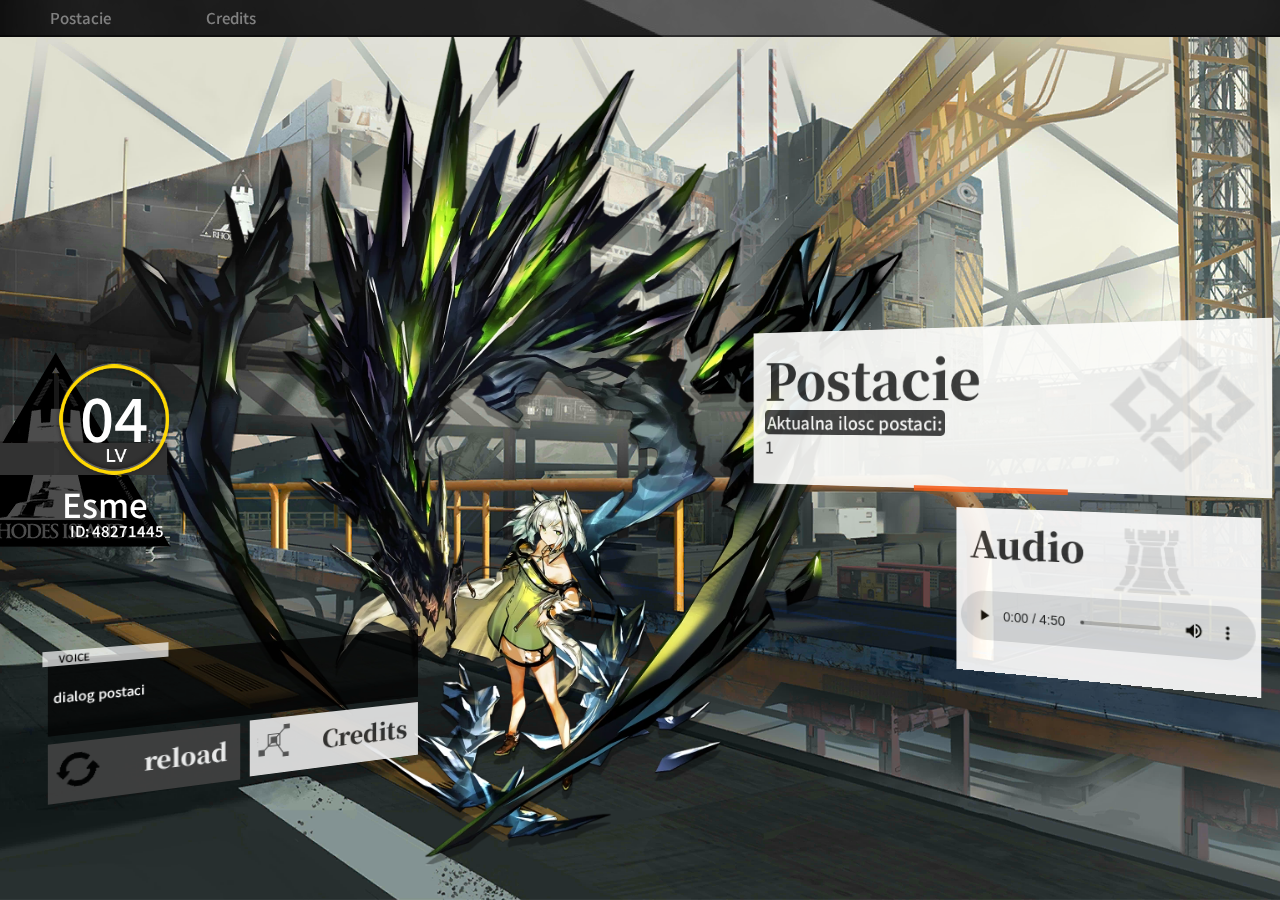
==== index.html @ bd310f6c "main" ====
<!DOCTYPE html>
<html lang="en">
<head>
    <meta charset="UTF-8">
    <meta http-equiv="X-UA-Compatible" content="IE=edge">
    <meta name="viewport" content="width=device-width, initial-scale=1.0">
    <link rel="stylesheet" href="css/normalize.css">
    <link rel="stylesheet" href="css/styles.css">
    <title>Strona Esme</title>
    <link rel="icon" href="/icon.ico" />
    <meta name="author" content="ESMExtreme">
    <meta content="width=device-width, initial-scale=1.0, maximum-scale=1.0, user-scalable=0" name="viewport">
    <meta name="viewport" content="width=device-width, initial-scale=1">
</head>
<body>
    <div class="toosmall">
    </div>
    <nav>
        <div class="nav center">
            <a href="pages/postacie.html">
                <div class="center navbutton">Postacie</div>
            </a>
            <a href="pages/credits.html">
                <div class="center navbutton">Credits</div>
            </a>

        </div>
    </nav>
    <header>
        <div class="level-box-container">
            <div class="level-box">
                <div class="level-logo"></div>
                <div class="user-level">
                    <div class="level-chart">
                        <div class="chart-bg"></div>
                        <div class="chart-pr"></div>
                        <div class="level-num">04</div>
                    </div>
                </div>
                <div class="user-info">
                    <div class="name">Esme</div>
                    <div class="id">ID: 48271445</div>
                </div>
            </div>
        </div>
    </header>
    <div class="view-box" style="background: url(img/UI_HOME_FRONT_BKG.png) no-repeat center center fixed; -webkit-background-size: cover;
	-moz-background-size: cover; -o-background-size: cover; background-size: cover; align-items:flex-start;">
        <div id="mark" class="mark">
            <div class="protect"></div>
            <div id="char-arts-layer" class="layer">
			    <div class="char perspective box">
				    <img src="img/kaltsit.png" alt="kal'tsit">
			    </div>
		    </div>
            <div class="left menu box">
                <div class="container">
                    <div class="top">
                        <div class="dialog">dialog postaci</div>
                    </div>
                    <div class="bottom">
                            <div class="reload" onclick="location.href='index.html';" style="cursor: pointer;">
                                <div class="icon"></div>
                                <div class="text">reload</div>
                            </div> 
                            <div class="information" onclick="location.href='pages/credits.html';" style="cursor: pointer;">
                                <div class="icon"></div>
                                <div class="text">Credits</div>
                            </div>
                    </div>
                </div>
            </div>
            <div class="right menu box">
				<div class="container">
                    <div class="intellect" onclick="location.href='pages/postacie.html';" style="cursor: pointer;">
                        <div class="icon"></div>
                        <div class="content">
                            <div class="battle">
                                <div class="text">Postacie</div>
                                <div class="current">Aktualna ilosc postaci:</div>
                                <div class="number">1</div>
                            </div>
                        </div>
                    </div>
                    <div class="audio">
                        <div class="icon"></div>
                        <div class="text">Audio</div>
                        <div class="player"><audio controls autoplay loop>
                            <source src="audio/mainmenu1.webm" type="audio/webm"></div>
                    </div>
                </div>    
            </div>
        </div>
    </div>
</body>
</html>
---- css/styles.css ----
/* normalize */
@import url('https://fonts.googleapis.com/css?family=Noto+Sans+SC:500,700,900|Noto+Serif+SC:500,700,900&display=swap&subset=chinese-simplified');
@import url('https://fonts.googleapis.com/css2?family=Mukta:wght@200;600&display=swap');
article,
aside,
details,
figcaption,
figure,
footer,
header,
img,
main,
menu,
nav,
section,
summary {
	display: block
}

html,
body {
	width: 100%;
	height: auto;
	overflow: hidden;
	scroll-behavior: smooth;
}
a {
	color: #0084FF;
	text-decoration: none;
	cursor: pointer
}

a:hover {
	text-decoration: none;
}
/* header */
header {
	position: fixed;
	height: 100%;
	z-index: 1;
	pointer-events: none
}

.author {
	font-family: 'Noto Sans SC', sans-serif;
	color: #fff;
	font-size: 3vh;
	font-weight: 500;
	pointer-events: auto;
	margin: 10px;
	position: fixed;
}

.author a {
	color: #fff
}

.social-link {
	display: inline-block;
	height: 3vh;
	width: 3vh;
}
.center {
	display: flex;
	text-align: center;
}
nav {
	width: 100%;
	height: 35px;
	z-index: 30;
	position: fixed;
	background-image: url('../img/373258.jpg');
	border-bottom: rgba(0, 0, 0, 0.5) 2px solid;
	filter:brightness(50%);
	transform: scale(1);
	/*  adapter */
	transform-origin: top right;
	justify-content: right;
}
.navbutton {
	height: 35px;
	align-items: center;
	text-align: center;
	margin-left: 5px;
	padding-left: 45px;
	padding-right: 45px;
	font-family: 'Noto Sans SC', sans-serif;
	color: #fff;
	font-size: 15px;
	font-weight: 500;

}
.navbutton:hover {
	background-color: darkgray;
	height: 40px;
	transition: 0.2s;
	
}
/* view box layout */
@viewport {
	width: device-width ;
	zoom: 1.0 ;
}
  @-ms-viewport {
	width: device-width ;
}

.view-box {
	width: 100%;
	height: 100vh;
	z-index: 0.1;
	justify-content: center;
	display: flex;
	position: relative;
	overflow: visible;
	overflow-x: hidden;
	scroll-behavior: smooth;
}

.protect {
	z-index: 10;
	width: 100%;
	height: 100%;
	position: absolute;
	top:0px;
	right:0px;
	overflow: visible;

}

/* Strona postaci */
.layout {
	z-index: 1;
	width: 1100px;
	height: 4320px;
	position: relative;
	left: 0px;
	top:40px;
	overflow: visible;
}
.layout hr {
	height: 2px;
  	background-color: rgba(225,225,225,0.2);
  	border: none;
	z-index: 4;
	position: relative;
}
.layout .break {
	height: 5px;
  	background-color: rgba(225,225,225,0);
  	border: none;
	z-index: 4;
	position: relative;
}
/*sticky*/
.layout .sticky{
	align-self: normal;
	justify-self: normal;
	position: sticky;
	position: -webkit-sticky;/* required */
	background-color: rgba(0, 0, 0, .5);
	height: 35px;
	width: 100%;
	top: 36px;
	z-index: 15;
}

.reference {
	z-index: 2;
	width: 100%;
	position: relative;
	align-items: center;
	justify-content: center;
	display: flex;
}
.layout h2 {
	z-index: 2;
	position: relative;
	color: white;
	font-size: 60px;
	font-family: 'Mukta', sans-serif;
	text-align: center;

}
.layout h3 {
	height: 50px;
	z-index: 2;
	position: relative;
	color: white;
	font-size: 40px;
	font-family: 'Mukta', sans-serif;
	margin: 0 0 0 0;

}

.layout .divider {
	z-index: 2;
	position: relative;
	color: white;
	font-size: 25px;
	font-family: 'Mukta', sans-serif;
	text-align: center;
	font-weight: 200;	
	margin-right: 150px;
	justify-content: center;
	align-items: center;
	margin: 10px 0 10px 0;

}
.layout .pos-1 {
	z-index: 1;
	position: static;
	height: 650px;
	justify-self: unset;
	padding: 0 10px 0 10px;
}
.layout .pos-1 .right {
	top: 80px;
	height: 500px;
	width: 50%;
	z-index: 3;
	display: flex;
	float: right;
	justify-content: center;
	align-items: center;
}
.layout p {
	z-index: 2;
	position: relative;
	color: white;
	font-size:25px;
	font-family: 'Mukta', sans-serif;
	text-align: center;
	font-weight: 200;	
	margin-right: 150px;
	justify-content: center;
	margin: 0 15px 0 15px;
}
.layout p strong{
	z-index: 2;
	position: relative;
	color: white;
	font-size:25px;
	font-family: 'Mukta', sans-serif;
	text-align: center;
	font-weight: 600;	
	margin-right: 150px;
	justify-content: center;
	margin: 0 0 0 0;
}
.layout .pos-1 .right pre p {
	z-index: 4;
	position: relative;
	color: white;
	font-size:25px;
	font-family: 'Mukta', sans-serif;
	text-align: center;
	font-weight: 200;	
	float: right;
	margin-right: 150px;
	justify-content: center;
}

.layout .pos-1 .right pre p strong{
	z-index: 4;
	position: relative;
	color: white;
	font-size:25px;
	font-family: 'Mukta', sans-serif;
	text-align: center;
	font-weight: 600;
}
.layout .pos-1 .right pre p em{
	z-index: 1;
	position: relative;
	color: white;
	font-size:22px;
	font-family: 'Mukta', sans-serif;
	text-align: center;
	font-weight: 200;
}


.layout .pos-1 .left {
	position: relative;
	height: 500px;
	width: 50%;
	z-index: 1;
	display: flex;
	float: left;
	align-items: center;
	justify-content: center;
}

.layout .sticky a .button {
	border-right: #8b8b8b 1px solid;
	width: calc(100% / 5 - 1px);
	display: flex;
	justify-content: center;
	align-items: center;
	height: 35px;
	float: left;
	color: lightcoral;
	font-family: 'Mukta', sans-serif;
	text-align: center;
	font-weight: 200;
}
.layout .sticky {
	border-left: #8b8b8b 1px solid;
}
.layout .pos-flex {
	position: relative;
	width: 100%;
	height: 100px;
	z-index: 1;
	display: flex;
	flex-direction: column;
	align-items: center;
	justify-content: center;
	text-align: center;
}
.layout .footer {
	align-items: center;
	justify-content: center;
	display: flex;
}
.layout .footer .button {
	height: 45px;
	width: 100px;
	background-color: rgba(255, 255, 255, 0.8);
	border-radius: 10px;
	z-index: 11;
	position: relative;
	text-decoration: none;
	justify-content: center;
	align-items: center;
	display: flex;
	color: black;
	font-family: 'Mukta', sans-serif;
	text-align: center;
	font-weight: 200;
}
.darken {
	z-index: 0;
	height: 100%;
	width: 100%;
	background-color: rgba(0,0,0, 0.7);
	position: absolute;
	top: 0px;
}



/*
==================================================
  #Big screen
================================================== 
*/






@media (min-width: 1100px) and (min-height: 700px) {
	.level-box-container {
		height: 100%;
		display: flex;
		flex-direction: column;
		justify-content: center;
	}
	.level-box {
		height: 196px;
		width: 172px;
		transform: scale(1);
		/*  adapter */
		transform-origin: center left;
	}
	
	.level-logo {
		position: absolute;
		height: 196px;
		width: 172px;
		background: url(../img/UI_HOME.png);
		background-position: 494px 828px;
		filter: brightness(30%);
	}
	
	.user-level {
		position: absolute;
		margin-top: 89px;
		height: 34px;
		width: 172px;
		background: url(../img/UI_HOME.png);
		background-position: -20px -238px;
		background-size: auto 3650%;
	}
	
	.chart-bg {
		position: absolute;
		margin: -79px auto auto 54px;
		height: 115px;
		width: 115px;
		background: url(../img/UI_HOME.png);
		background-position: 0px -295px;
		background-size: auto 1103%;
	}
	
	.chart-pr {
		position: absolute;
		margin: -79px auto auto 54px;
		height: 115px;
		width: 115px;
		background: url(../img/UI_HOME.png);
		background-position: 488px -398px;
		background-size: auto 1103%;
	}
	
	.level-num {
		font-family: 'Noto Sans SC', sans-serif;
		color: #fff;
		font-size: 60px;
		font-weight: 500;
		position: absolute;
		margin: -60px 80px;
	}
	
	.user-info .name {
		font-family: 'Noto Sans SC', sans-serif;
		color: #fff;
		font-size: 33px;
		font-weight: 500;
		position: absolute;
		margin: 134px 62px;
	}
	
	.user-info .id {
		font-family: 'Noto Sans SC', sans-serif;
		color: #fff;
		font-size: 15px;
		font-weight: 500;
		position: absolute;
		margin: 170px 70px;
		width: 100%;
	}
	
	.mark {
	width: 100%;
	height: 100%;
	overflow: visible;
	}
	
	.layer {
	position: relative;
	pointer-events: none
	}
	
	.cover {
	position: absolute;
	max-width: none;
	height: 100%;
	}
	
	.menu.box {
	pointer-events: initial
	}
	
	/* left perspective */
	/* prefix */
	
	.left.menu.box {
	width: 50%;
	height: 100%;
	margin: 0 auto auto 2vh;
	transform: perspective(30em) rotateY(10deg) scale(0.9);
	display: -webkit-flex;
	display: flexbox;
	flex-flow: column nowrap;
	justify-content: flex-end;
	z-index: 11;
	position: absolute;
	bottom: 40px !important;
	top: auto  !important;
	left: 10px;
	}
	
	.left.menu.box .container {
	height: 200px;
	width: calc(300px + 15%);
	display: flexbox;
	flex-flow: column nowrap;
	justify-content: space-between;
	margin-left: 10px;
	transform: scale(1);
	/* adapter */
	transform-origin: bottom left;
	z-index: 12;
	}
	
	.left.menu.box .container .top {
	height: 40%;
	width: 100%
	}
	
	.left.menu.box .container .bottom {
	height: 60%;
	width: 100%;
	display: -webkit-flex;
	display: flex;
	flex-flow: row nowrap;
	justify-content: left;
	}
	
	
	.left.menu.box .container .top .dialog {
	background-color: rgba(0, 0, 0, .7);
	padding: 10px 5px;
	margin: 0 5px;
	width: calc(100% - 20px);
	height: 57px;
	font-family: 'Noto Sans SC', sans-serif;
	color: #fff;
	font-size: 13px;
	font-weight: 500;
	line-height: 57px;
	transform: scale(1);
	}
	
	.left.menu.box .container .top .dialog span {
	display: inline-block;
	vertical-align: middle;
	line-height: initial;
	}
	.left.menu.box .container .top .dialog::before {
	content: "VOICE";
	background-color: rgba(255, 255, 255, .7);
	font-family: 'Noto Sans SC', sans-serif;
	font-size: 10px;
	font-weight: 500;
	color: #000;
	position: absolute;
	margin: -18px -10px;
	width: 100px;
	padding: 0 5px;
	line-height: initial;
	padding-left: 15px;
	}
	
	
	.left.menu.box .container .bottom .reload {
	background-color: #424242;
	opacity: .9;
	margin: 5px 5px 2.5px 5px;
	width: calc(100% + 30px);
	height: calc(100% - 60px); 
	}
	
	
	.left.menu.box .container .bottom .reload .icon {
	height: 40px;
	width: 40px;
	background: url(../img/reload.png);
	background-size: auto 100%;
	position: absolute;
	margin: 8px;
	}
	
	.left.menu.box .container .bottom .reload .text {
	font-family: 'Noto Serif SC', serif;
	color: #fff;
	font-size: 25px;
	font-weight: 900;
	text-align: right;
	padding: 13px;
	}
	
	.left.menu.box .container .bottom .information {
	background-color: #e9e9e9;
	opacity: .9;
	margin: 2.5px 5px 5px 5px;
	width: calc(100% + 30px);
	height: calc(100% - 60px); 
	}
	
	.left.menu.box .container .bottom .information .icon {
	height: 35px;
	width: 35px;
	background: url(../img/UI_HOME.png);
	background-position: -194px -897px;
	background-size: auto 1750%;
	position: absolute;
	margin: 8px;
	filter: invert(30%) brightness(50%);
	}
	
	.left.menu.box .container .bottom .information .text {
	font-family: 'Noto Serif SC', serif;
	color: #323232;
	font-size: 26px;
	font-weight: 900;
	text-align: right;
	padding: 13px;
	}
	
	/* right perspective */
	/* prefix */
	#right-menu-layer {
	right: 0 !important;
	left: auto !important;
	bottom: 0 !important;
	top: auto !important
	}
	
	.right.menu.box {
	width: 50%;
	height: 100%;
	margin: 0 -80px auto auto;
	transform: perspective(30em) rotateY(-10deg) scale(0.9);
	margin: 0 auto auto 2vh;
	display: -webkit-flex;
	display: flexbox;
	flex-flow: column nowrap;
	justify-content: flex-end;
	z-index: 11;
	position: absolute;
	bottom: 40px !important;
	top: auto  !important;
	right: 0px;
	}
	
	.right.menu.box .container {
	height: 400px;
	width: calc(300px + 45%);
	display: -webkit-flex;
	display: flex;
	flex-flow: row nowrap;
	justify-content: flex-start;
	transform: scale(1);
	/* adapter */
	transform-origin: bottom right;
	position: absolute;
	bottom: 150px !important;
	top: auto  !important;
	right: 10%;
	
	}
	
	.right.menu.box .container .intellect {
	background-color: #fdfdfb;
	opacity: .9;
	height: calc(50% - 20px);
	width: calc(100% - 20px);
	margin: 8px 0 0 80px;
	position: absolute;
	flex-flow: row nowrap;
	}
	
	.right.menu.box .container .intellect::after {
	content: "";
	background-color: #ff5e19;
	opacity: .9;
	height: 6px;
	width: 30%;
	margin: -3px 0 0 calc(35%);
	position: absolute;
	}
	
	.right.menu.box .container .intellect .icon {
	margin-top: 15.5px;
	margin-left: calc(99% - 150px );
	width: 140px;
	height: 140px;
	position: absolute;
	background: url(../img/UI_HOME.png);
	background-position: -588px -751px;
	background-size: auto 1600%;
	filter: invert(20%);
	transform: scale(1);
	opacity: .5
	}
	
	.right.menu.box .container .intellect .content {
	height: 100%;
	display: -webkit-flex;
	display: flex;
	flex-flow: row nowrap;
	justify-content: flex-start;
	align-items: flex-start
	}
	
	.right.menu.box .container .intellect .content .figure .value {
	color: #333333;
	font-family: 'Noto Sans SC', sans-serif;
	font-size: 70px;
	font-weight: 700;
	text-align: right;
	margin: 0 20px;
	text-shadow: #8b8b8b 5px 5px 0px;
	}
	
	.right.menu.box .container .intellect .content .figure .total {
	color: #fff;
	font-family: 'Noto Sans SC', sans-serif;
	font-size: 25px;
	text-align: right;
	margin: 15px 20px;
	}
	
	.right.menu.box .container .intellect .content .battle {
	height: 100%;
	width: 100px;
	height: 130px;
	margin: 20.5px 0 0 15px;
	display: -webkit-flex;
	display: flex;
	flex-flow: column nowrap;
	justify-content: flex-start;
	align-items: flex-start
	}
	
	.right.menu.box .container .intellect .content .battle .text {
	font-family: 'Noto Serif SC', serif;
	color: #323232;
	font-size: 60px;
	font-weight: 900;
	white-space: nowrap
	}
	
	.right.menu.box .container .intellect .content .battle .current {
	font-family: 'Noto Sans SC', sans-serif;
	color: #fff;
	background-color: #3c3c3c;
	border-radius: 5px;
	font-size: 20px;
	font-weight: 500;
	white-space: nowrap;
	padding: 3px;
	margin: 2.5px 0;
	}
	
	.right.menu.box .container .intellect .content .battle .number {
	font-family: 'Noto Sans SC', serif;
	color: #3c3c3c;
	font-size: 20px;
	font-weight: 500;
	white-space: nowrap;
	}
	
	.right.menu.box .container .audio {
	position: absolute;
	flex-flow: row nowrap;
	justify-content: flex-start;
	background-color: #fff;
	opacity: .9;
	height: calc(50% - 20px);
	width: 310px;
	top: 50%;
	margin: 8px 0 0 80px;
	left: calc(100% - 340px);
	}
	
	.right.menu.box .container .audio .icon {
	width: 80px;
	height: 80px;
	background: url(../img/UI_HOME.png);
	background-position: 354px -330px;
	background-size: auto 1500%;
	position: absolute;
	margin: 13px 0 0 166px;
	filter: invert(20%);
	opacity: .5
	}
	
	.right.menu.box .container .audio .text {
	font-family: 'Noto Serif SC', serif;
	color: #323232;
	font-size: 40px;
	font-weight: 900;
	white-space: nowrap;
	margin: 15px;
	}
	
	.right.menu.box .container .audio .desc {
	font-family: 'Noto Sans SC', sans-serif;
	color: #989898;
	font-size: 20px;
	font-weight: 500;
	white-space: nowrap;
	margin: -11px 15px;
	}
	.right.menu.box .container .audio .player {
	padding: 5px;
	padding-top: 15px;
	filter: brightness(93%);
	
	}
	/* character perspective box */
	#char-arts-layer {
	margin-bottom: 10px;
	height: 100%;
	display: flex;
	flex-direction: column;
	justify-content: center;
	
	}
	.char.perspective.box {
	width: 80%;
	margin-bottom: 10px;
	display: flex;
	flex-direction: row;
	justify-content: center;
	
	}
	
	.char.perspective.box img {
	height: 95vh;
	}
	.level-box-container {
	height: 100%;
	display: flex;
	flex-direction: column;
	justify-content: center;
	}
	.level-box {
	height: 196px;
	width: 172px;
	transform: scale(1);
	/*  adapter */
	transform-origin: center left;
	}
	

/*gallery*/

.gallery {
	position: relative;
	padding-top: 5px;
	width: 100%;
	height: calc(99% - 45px);
	overflow: auto;
	z-index: 2;
	top:35px;
	justify-content: center;
	display: flex;

}
.gallery .container {
	position: relative;
	width: 95%;
	height: 90%;
	min-height: 0;
	margin: 30px 0 0 0;
}

.gallery .container .char {
	width: 170px;
	height: 300px;
	float: left;
	z-index: 2;
	margin: 0.5%;
	display: flex;
	position: relative;
}
.gallery .container .char .backg{
	width: 170px;
	height: 300px;
	background: url(../img/avg_ac15_5.png);
	background-position: 743px 521px ;
	opacity: 0.9;
	filter: brightness(80%);
	opacity: .7;
	position: absolute;
}
.gallery .container .char img{
	z-index: 2;
	width: 170px;
	height: 300px;
	position: absolute;
}
.gallery .container .char .text{
	z-index: 3;
	width: 170px;
	height: 50px;
	position: absolute;
	align-self: flex-end;
	font-family: 'Noto Serif SC', serif;
	color: #fff;
	font-size: 22px;
	font-weight: 600;
	white-space: nowrap;
	margin: -10px -2px;
	text-align: center;
}

/* pos2*/
.layout .pos-2 {
	position: relative;
	width: 100%;
	height: 400px;
	z-index: 1;
	display: flex;
	flex-direction: column;
	align-items: center;
	text-align: center;
	padding: 0 10px 0 10px;
}
.layout .pos-3 {
	position: relative;
	width: 100%;
	height: 400px;
	z-index: 1;
	display: flex;
	flex-direction: column;
	align-items: center;
	text-align: center;
}
.layout .pos-4 {
	position: relative;
	width: 100%;
	height: 400px;
	z-index: 1;
	display: flex;
	flex-direction: column;
	align-items: center;
	text-align: center;
}
.layout .pos-5 {
	position: relative;
	width: 100%;
	height: 500px;
	z-index: 1;
	display: flex;
	flex-direction: column;
	align-items: center;
	text-align: center;
}
.layout .pos-6 {
	position: relative;
	width: 100%;
	height: 300px;
	z-index: 1;
	display: flex;
	flex-direction: column;
	align-items: center;
	text-align: center;
}
.layout .pos-7 {
	position: relative;
	width: 100%;
	height: 300px;
	z-index: 1;
	display: flex;
	flex-direction: column;
	align-items: center;
	text-align: center;
}
.layout .pos-8 {
	position: relative;
	width: 100%;
	height: 300px;
	z-index: 1;
	display: flex;
	flex-direction: column;
	align-items: center;
	text-align: center;
}
.layout .pos-9 {
	position: relative;
	width: 100%;
	height: 200px;
	z-index: 1;
	display: flex;
	flex-direction: column;
	align-items: center;
	text-align: center;
}
.toosmall {
	position: absolute;
	top:0px;
	width: 0%;
	height: 0%;
	z-index: 100;
}
.toosmall img {
	height: 1px;
	width: 400px;
}
}






/*
==================================================
  #Medium 
================================================== 
*/






@media (max-width: 1100px) or (max-height:700px) {
	.level-box-container {
		height: 100%;
		display: flex;
		flex-direction: column;
		justify-content: center;
	}
	.level-box {
		height: 196px;
		width: 172px;
		transform: scale(1);
		/*  adapter */
		transform-origin: center left;
		position: absolute;
		top: 40px
	}
	
	.level-logo {
		position: absolute;
		height: 196px;
		width: 172px;
		background: url(../img/UI_HOME.png);
		background-position: 494px 828px;
		filter: brightness(30%);
	}
	
	.user-level {
		position: absolute;
		margin-top: 89px;
		height: 34px;
		width: 172px;
		background: url(../img/UI_HOME.png);
		background-position: -20px -238px;
		background-size: auto 3650%;
	}
	
	.chart-bg {
		position: absolute;
		margin: -79px auto auto 54px;
		height: 115px;
		width: 115px;
		background: url(../img/UI_HOME.png);
		background-position: 0px -295px;
		background-size: auto 1103%;
	}
	
	.chart-pr {
		position: absolute;
		margin: -79px auto auto 54px;
		height: 115px;
		width: 115px;
		background: url(../img/UI_HOME.png);
		background-position: 488px -398px;
		background-size: auto 1103%;
	}
	
	.level-num {
		font-family: 'Noto Sans SC', sans-serif;
		color: #fff;
		font-size: 60px;
		font-weight: 500;
		position: absolute;
		margin: -60px 80px;
	}
	
	.user-info .name {
		font-family: 'Noto Sans SC', sans-serif;
		color: #fff;
		font-size: 30px;
		font-weight: 500;
		position: absolute;
		margin: 134px 62px;
	}
	
	.user-info .id {
		font-family: 'Noto Sans SC', sans-serif;
		color: #fff;
		font-size: 15px;
		font-weight: 500;
		position: absolute;
		margin: 206px 70px;
		width: 100%;
	}
	
	.mark {
	width: 100%;
	height: 100%;
	overflow: visible;
	}
	
	.layer {
	position: relative;
	pointer-events: none
	}
	
	.cover {
	position: absolute;
	max-width: none;
	height: 100%;
	}
	
	.menu.box {
	pointer-events: initial
	}
	
	/* left perspective */
	/* prefix */
	
	.left.menu.box {
	width: 50%;
	height: 100%;
	margin: 0 auto auto 2vh;
	transform: perspective(50em) rotateY(10deg) scale(0.9);
	display: -webkit-flex;
	display: flexbox;
	flex-flow: column nowrap;
	justify-content: flex-end;
	z-index: 13;
	position: absolute;
	bottom: 40px !important;
	top: auto  !important;
	left: 10px;
	}
	
	.left.menu.box .container {
	height: 200px;
	width: calc(300px + 45%);
	display: flexbox;
	flex-flow: column;
	flex-direction: column-reverse;
	justify-content: space-between;
	margin-left: 10px;
	transform: scale(1);
	/* adapter */
	transform-origin: bottom left;
	}
	
	.left.menu.box .container .top {
	height: 40%;
	width: 100%
	}
	
	.left.menu.box .container .bottom {
	height: 60%;
	width: 50%;
	display: -webkit-flex;
	display: flex;
	flex-flow: column nowrap;
	justify-content: left;
	}
	
	
	.left.menu.box .container .top .dialog {
	background-color: rgba(0, 0, 0, .7);
	padding: 10px 5px;
	margin: 0 5px;
	width: calc(100% - 20px);
	height: 57px;
	font-family: 'Noto Sans SC', sans-serif;
	color: #fff;
	font-size: 13px;
	font-weight: 500;
	line-height: 57px;
	transform: scale(1);
	}
	
	.left.menu.box .container .top .dialog span {
	display: inline-block;
	vertical-align: middle;
	line-height: initial;
	}
	.left.menu.box .container .top .dialog::before {
	content: "VOICE";
	background-color: rgba(255, 255, 255, .7);
	font-family: 'Noto Sans SC', sans-serif;
	font-size: 10px;
	font-weight: 500;
	color: #000;
	position: absolute;
	margin: -18px -10px;
	width: 100px;
	padding: 0 5px;
	line-height: initial;
	padding-left: 15px;
	}
	
	
	.left.menu.box .container .bottom .reload {
	background-color: #424242;
	opacity: .9;
	margin: 5px 5px 2.5px 5px;
	width: calc(30% + 100px);
	height: calc(100% - 60px); 
	}
	
	
	.left.menu.box .container .bottom .reload .icon {
	height: 40px;
	width: 40px;
	background: url(../img/reload.png);
	background-size: auto 100%;
	position: absolute;
	margin: 8px;
	}
	
	.left.menu.box .container .bottom .reload .text {
	font-family: 'Noto Serif SC', serif;
	color: #fff;
	font-size: 25px;
	font-weight: 900;
	text-align: right;
	padding: 13px;
	}
	
	.left.menu.box .container .bottom .information {
	background-color: #e9e9e9;
	opacity: .9;
	z-index: 11;
	margin: 2.5px 5px 5px 5px;
	width: calc(30% + 100px);
	height: calc(100% - 60px); 
	}
	
	.left.menu.box .container .bottom .information .icon {
	height: 35px;
	width: 35px;
	background: url(../img/UI_HOME.png);
	background-position: -194px -897px;
	background-size: auto 1750%;
	position: absolute;
	margin: 8px;
	filter: invert(30%) brightness(50%);
	}
	
	.left.menu.box .container .bottom .information .text {
	font-family: 'Noto Serif SC', serif;
	color: #323232;
	font-size: 26px;
	font-weight: 900;
	text-align: right;
	padding: 13px;
	}
	
	/* right perspective */
	/* prefix */
	#right-menu-layer {
	right: 0 !important;
	left: auto !important;
	bottom: 0 !important;
	top: auto !important
	}
	
	.right.menu.box {
	width: 50%;
	height: 100%;
	margin: 0 -80px auto auto;
	transform: perspective(30em) rotateY(-10deg) scale(0.9);
	margin: 0 auto auto 2vh;
	display: -webkit-flex;
	display: flexbox;
	flex-flow: column nowrap;
	justify-content: flex-end;
	z-index: 11;
	position: absolute;
	bottom: 40px !important;
	top: auto  !important;
	right: 0px;
	}
	
	.right.menu.box .container {
	height: 400px;
	width: calc(300px + 45%);
	display: -webkit-flex;
	display: flex;
	flex-flow: row nowrap;
	justify-content: flex-start;
	transform: scale(1);
	/* adapter */
	transform-origin: bottom right;
	position: absolute;
	top: 40px !important;
	right: 10%;
	
	}
	
	.right.menu.box .container .intellect {
	background-color: #fdfdfb;
	opacity: .9;
	height: calc(50% - 20px);
	width: calc(100% - 20px);
	margin: 8px 0 0 80px;
	position: absolute;
	flex-flow: row nowrap;
	}
	
	.right.menu.box .container .intellect::after {
	content: "";
	background-color: #ff5e19;
	opacity: .9;
	height: 6px;
	width: 30%;
	margin: -3px 0 0 calc(35%);
	position: absolute;
	}
	
	.right.menu.box .container .intellect .icon {
	margin-top: 15.5px;
	margin-left: calc(99% - 150px );
	width: 140px;
	height: 140px;
	position: absolute;
	background: url(../img/UI_HOME.png);
	background-position: -588px -751px;
	background-size: auto 1600%;
	filter: invert(20%);
	transform: scale(1);
	opacity: .5
	}
	
	.right.menu.box .container .intellect .content {
	height: 100%;
	display: -webkit-flex;
	display: flex;
	flex-flow: row nowrap;
	justify-content: flex-start;
	align-items: flex-start
	}
	
	.right.menu.box .container .intellect .content .figure .value {
	color: #333333;
	font-family: 'Noto Sans SC', sans-serif;
	font-size: 70px;
	font-weight: 700;
	text-align: right;
	margin: 0 20px;
	text-shadow: #8b8b8b 5px 5px 0px;
	}
	
	.right.menu.box .container .intellect .content .figure .total {
	color: #fff;
	font-family: 'Noto Sans SC', sans-serif;
	font-size: 25px;
	text-align: right;
	margin: 15px 20px;
	}
	
	.right.menu.box .container .intellect .content .battle {
	height: 100%;
	width: 100px;
	height: 130px;
	margin: 20.5px 0 0 15px;
	display: -webkit-flex;
	display: flex;
	flex-flow: column nowrap;
	justify-content: flex-start;
	align-items: flex-start
	}
	
	.right.menu.box .container .intellect .content .battle .text {
	font-family: 'Noto Serif SC', serif;
	color: #323232;
	font-size: 60px;
	font-weight: 900;
	white-space: nowrap
	}
	
	.right.menu.box .container .intellect .content .battle .current {
	font-family: 'Noto Sans SC', sans-serif;
	color: #fff;
	background-color: #3c3c3c;
	border-radius: 5px;
	font-size: 20px;
	font-weight: 500;
	white-space: nowrap;
	padding: 3px;
	margin: 2.5px 0;
	}
	
	.right.menu.box .container .intellect .content .battle .number {
	font-family: 'Noto Sans SC', serif;
	color: #3c3c3c;
	font-size: 20px;
	font-weight: 500;
	white-space: nowrap;
	}
	
	.right.menu.box .container .audio {
	position: absolute;
	flex-flow: row nowrap;
	justify-content: flex-start;
	background-color: #fff;
	opacity: .9;
	height: calc(50% - 20px);
	width: 310px;
	top: 50%;
	margin: 8px 0 0 80px;
	left: calc(100% - 340px);
	}
	
	.right.menu.box .container .audio .icon {
	width: 80px;
	height: 80px;
	background: url(../img/UI_HOME.png);
	background-position: 354px -330px;
	background-size: auto 1500%;
	position: absolute;
	margin: 13px 0 0 166px;
	filter: invert(20%);
	opacity: .5
	}
	
	.right.menu.box .container .audio .text {
	font-family: 'Noto Serif SC', serif;
	color: #323232;
	font-size: 40px;
	font-weight: 900;
	white-space: nowrap;
	margin: 15px;
	}
	
	.right.menu.box .container .audio .desc {
	font-family: 'Noto Sans SC', sans-serif;
	color: #989898;
	font-size: 20px;
	font-weight: 500;
	white-space: nowrap;
	margin: -11px 15px;
	}
	.right.menu.box .container .audio .player {
	padding: 5px;
	padding-top: 15px;
	filter: brightness(93%);
	
	}
	/* character perspective box */
	#char-arts-layer {
	margin-bottom: 10px;
	height: 100%;
	display: flex;
	flex-direction: column;
	justify-content: center;
	
	}
	.char.perspective.box {
	width: 80%;
	margin-bottom: 10px;
	display: flex;
	flex-direction: row;
	justify-content: center;
	
	}
	
	.char.perspective.box img {
	height: 95vh;
	}
	.level-box-container {
	height: 100%;
	display: flex;
	flex-direction: column;
	justify-content: center;
	}
	.level-box {
	height: 196px;
	width: 172px;
	transform: scale(1);
	/*  adapter */
	transform-origin: center left;
	}
	
/*gallery*/
.gallery {
	margin-top: 35px;
	padding-top: 5px;
	width: 100%;
	height: 96%;
	display: relative;
	overflow: auto;
	z-index: 2;

}
.gallery .container {
	margin-top: 30px;
	width: 95%;
	height: 90%;
	min-height: 0;
}

.gallery .container .char {
	width: 170px;
	height: 300px;
	float: left;
	z-index: 2;
	margin: 0.5%;
	display: flex;
	position: relative;
}
.gallery .container .char .backg{
	width: 170px;
	height: 300px;
	background: url(../img/avg_ac15_5.png);
	background-position: 743px 521px ;
	opacity: 0.9;
	filter: brightness(80%);
	opacity: .7;
	position: absolute;
}
.gallery .container .char img{
	z-index: 2;
	width: 170px;
	height: 300px;
	position: absolute;
}
.gallery .container .char .text{
	z-index: 3;
	width: 170px;
	height: 50px;
	position: absolute;
	align-self: flex-end;
	font-family: 'Noto Serif SC', serif;
	color: #fff;
	font-size: 22px;
	font-weight: 600;
	white-space: nowrap;
	margin: -10px -2px;
	text-align: center;
}

.layout .pos-2 {
	position: relative;
	width: 100%;
	height: 400px;
	z-index: 1;
	display: flex;
	flex-direction: column;
	align-items: center;
	text-align: center;
	padding: 0 10px 0 10px;
}
.layout .pos-3 {
	position: relative;
	width: 100%;
	height: 500px;
	z-index: 1;
	display: flex;
	flex-direction: column;
	align-items: center;
	text-align: center;
}
.layout .pos-4 {
	position: relative;
	width: 100%;
	height: 600px;
	z-index: 1;
	display: flex;
	flex-direction: column;
	align-items: center;
	text-align: center;
}
.layout .pos-5 {
	position: relative;
	width: 100%;
	height: 700px;
	z-index: 1;
	display: flex;
	flex-direction: column;
	align-items: center;
	text-align: center;
}
.layout .pos-6 {
	position: relative;
	width: 100%;
	height: 300px;
	z-index: 1;
	display: flex;
	flex-direction: column;
	align-items: center;
	text-align: center;
}
.layout .pos-7 {
	position: relative;
	width: 100%;
	height: 300px;
	z-index: 1;
	display: flex;
	flex-direction: column;
	align-items: center;
	text-align: center;
}
.layout .pos-8 {
	position: relative;
	width: 100%;
	height: 300px;
	z-index: 1;
	display: flex;
	flex-direction: column;
	align-items: center;
	text-align: center;
}
.layout .pos-9 {
	position: relative;
	width: 100%;
	height: 200px;
	z-index: 1;
	display: flex;
	flex-direction: column;
	align-items: center;
	text-align: center;
}
.toosmall {
	position: absolute;
	top:0px;
	width: 0%;
	height: 0%;
	z-index: 100;
}
.toosmall img {
	height: 1px;
	width: 400px;
}
}
/*
==================================================
  #Mobile 
================================================== 
*/
@media (max-width: 480px) or (max-height: 499px) {
	.toosmall {
		position: absolute;
		top:0px;
		width: 100%;
		height: 100%;
		z-index: 100;
		background-color: #0084FF;
		color: #fff;
		font-size: 33px;
		overflow: hidden;
	}
	.toosmall::after {
		content: "masz zbyt wąskie urządzonko :> Polecam przekręcić ekran czy coś ^^";
	}
	.toosmall img {
		height: 200px;
		width: 100%;
	}
}
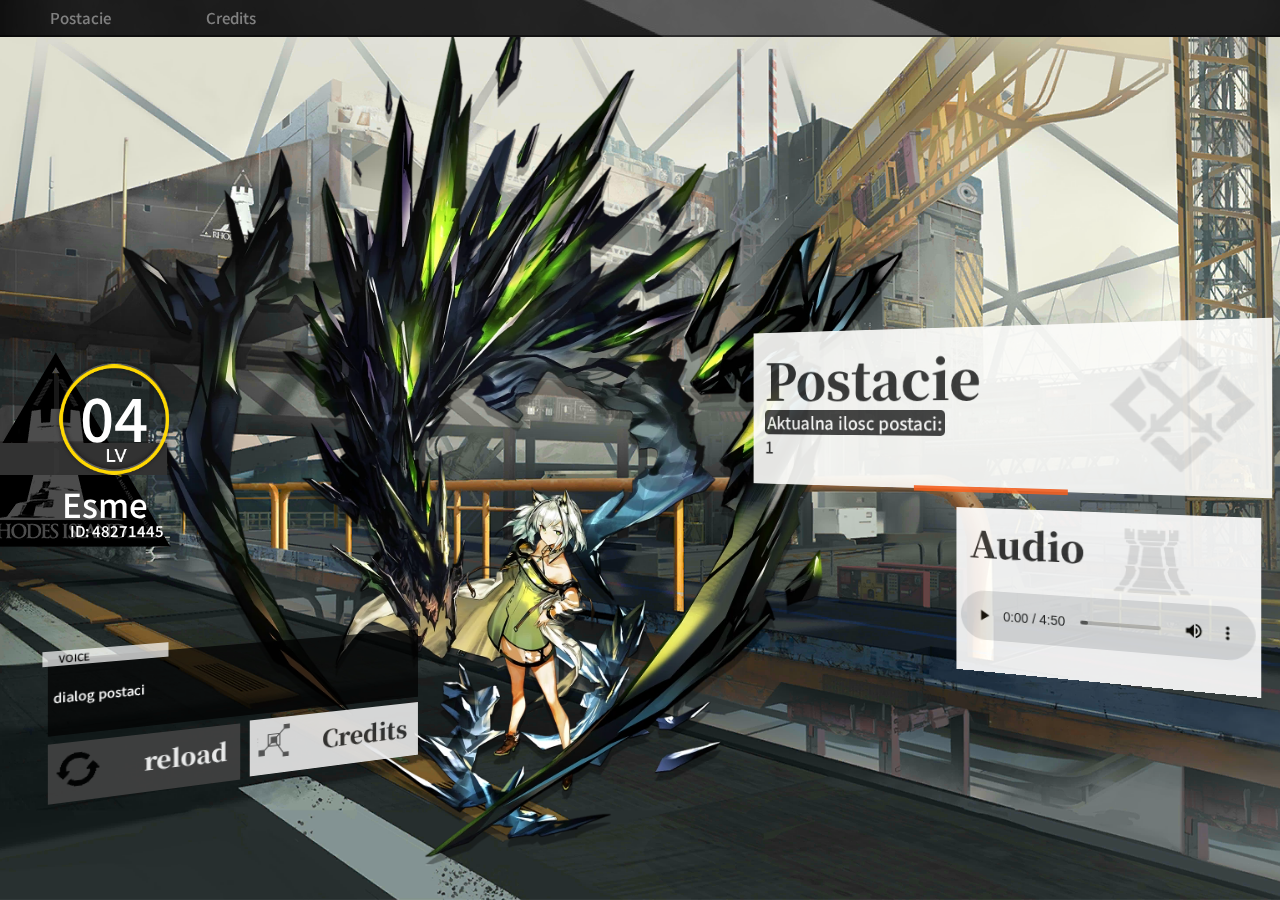
==== commit c949f3b2: "jikko phone support" ====
--- a/index.html
+++ b/index.html
@@ -9,8 +9,6 @@
     <title>Strona Esme</title>
     <link rel="icon" href="/icon.ico" />
     <meta name="author" content="ESMExtreme">
-    <meta content="width=device-width, initial-scale=1.0, maximum-scale=1.0, user-scalable=0" name="viewport">
-    <meta name="viewport" content="width=device-width, initial-scale=1">
 </head>
 <body>
     <div class="toosmall">
--- a/css/styles.css
+++ b/css/styles.css
@@ -129,16 +129,6 @@
 
 }
 
-/* Strona postaci */
-.layout {
-	z-index: 1;
-	width: 1100px;
-	height: 4320px;
-	position: relative;
-	left: 0px;
-	top:40px;
-	overflow: visible;
-}
 .layout hr {
 	height: 2px;
   	background-color: rgba(225,225,225,0.2);
@@ -157,13 +147,14 @@
 .layout .sticky{
 	align-self: normal;
 	justify-self: normal;
+	position: -webkit-sticky;/* required */
 	position: sticky;
-	position: -webkit-sticky;/* required */
 	background-color: rgba(0, 0, 0, .5);
 	height: 35px;
 	width: 100%;
 	top: 36px;
 	z-index: 15;
+	border-left: #8b8b8b 1px solid;
 }
 
 .reference {
@@ -305,9 +296,6 @@
 	font-family: 'Mukta', sans-serif;
 	text-align: center;
 	font-weight: 200;
-}
-.layout .sticky {
-	border-left: #8b8b8b 1px solid;
 }
 .layout .pos-flex {
 	position: relative;
@@ -986,6 +974,17 @@
 	height: 1px;
 	width: 400px;
 }
+
+/* Strona postaci */
+.layout {
+	z-index: 1;
+	width: 1100px;
+	height: 4320px;
+	position: relative;
+	left: 0px;
+	top:40px;
+	overflow: visible;
+}
 }
 
 
@@ -1529,6 +1528,17 @@
 	white-space: nowrap;
 	margin: -10px -2px;
 	text-align: center;
+}
+
+/* Strona postaci */
+.layout {
+	z-index: 1;
+	width: 1100px;
+	height: 4820px;
+	position: relative;
+	left: 0px;
+	top:40px;
+	overflow: visible;
 }
 
 .layout .pos-2 {
@@ -1648,4 +1658,51 @@
 		height: 200px;
 		width: 100%;
 	}
+	.layout {
+		z-index: 1;
+		width: 100%;
+		height: 4320px;
+		position: relative;
+		left: 0px;
+		top:40px;
+		overflow: visible;
+	}
+	.layout p {
+		height: calc(100% - 50px);
+		z-index: 2;
+		position: relative;
+		color: white;
+		font-size: 25px;
+		font-family: 'Mukta', sans-serif;
+		text-align: center;
+		font-weight: 200;	
+		margin-right: 150px;
+		justify-content: center;
+		margin: 0 25px 0 25px;
+	}
+.layout .sticky{
+		align-self: normal;
+		justify-self: normal;
+		position: -webkit-sticky;/* required */
+		position: sticky;
+		background-color: rgba(0, 0, 0, .5);
+		height: 35px;
+		width: 100%;
+		top: 36px;
+		z-index: 15;
+		border-left: #8b8b8b 1px solid;
+	}
+.layout .sticky a .button {
+	border-right: #8b8b8b 1px solid;
+	width: calc(100% / 5 - 1px);
+	display: flex;
+	justify-content: center;
+	align-items: center;
+	height: 35px;
+	float: left;
+	color: lightcoral;
+	font-family: 'Mukta', sans-serif;
+	text-align: center;
+	font-weight: 200;
+}
 }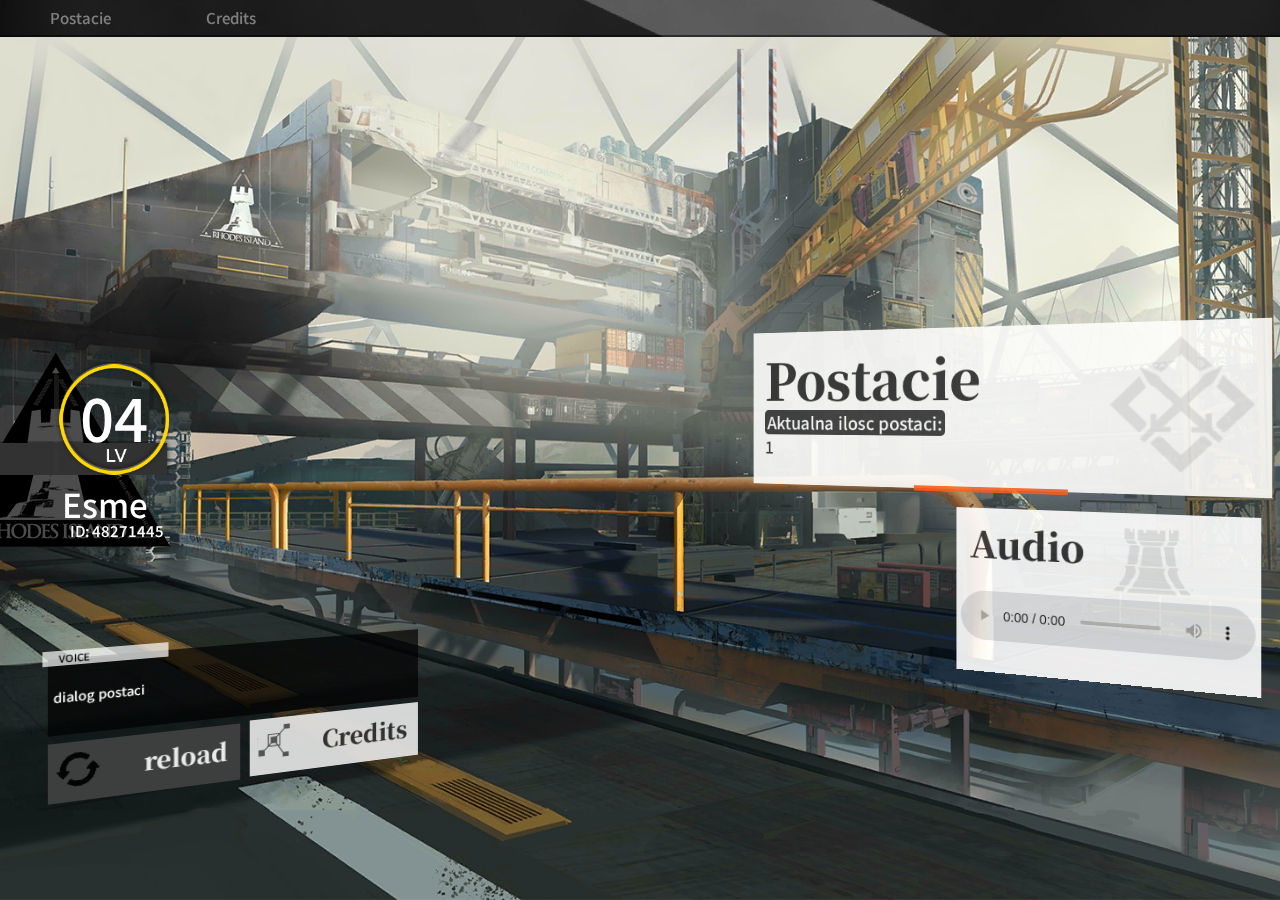
==== commit dcb661ba: "Update index.html" ====
--- a/index.html
+++ b/index.html
@@ -12,6 +12,10 @@
 </head>
 <body>
     <div class="toosmall">
+        <img src="https://th.bing.com/th/id/OIP.KmGEIaYCli7rLutJjagSbQHaGk?pid=ImgDet&rs=1" alt="kokofish">
+    </div>
+    <div class="ios">
+        <img src="https://i.pinimg.com/originals/b0/88/5a/b0885ad5ac6e518f0926cee7cb753fcc.jpg" alt="kokofish">
     </div>
     <nav>
         <div class="nav center">
@@ -21,7 +25,7 @@
             <a href="pages/credits.html">
                 <div class="center navbutton">Credits</div>
             </a>
-
+            
         </div>
     </nav>
     <header>
@@ -48,7 +52,7 @@
             <div class="protect"></div>
             <div id="char-arts-layer" class="layer">
 			    <div class="char perspective box">
-				    <img src="img/kaltsit.png" alt="kal'tsit">
+				    <img src="img/amiya.png" alt="amiya">
 			    </div>
 		    </div>
             <div class="left menu box">
@@ -57,7 +61,7 @@
                         <div class="dialog">dialog postaci</div>
                     </div>
                     <div class="bottom">
-                            <div class="reload" onclick="location.href='index.html';" style="cursor: pointer;">
+                            <div class="reload" onclick="location.href='/EsmeChars/';" style="cursor: pointer;">
                                 <div class="icon"></div>
                                 <div class="text">reload</div>
                             </div> 
@@ -84,7 +88,7 @@
                         <div class="icon"></div>
                         <div class="text">Audio</div>
                         <div class="player"><audio controls autoplay loop>
-                            <source src="audio/mainmenu1.webm" type="audio/webm"></div>
+                            <source src="audio/Arknights MV • [Doul - BE ME] with Official Lyrics (1).webm" type="audio/webm"></div>
                     </div>
                 </div>    
             </div>
--- a/css/styles.css
+++ b/css/styles.css
@@ -41,6 +41,9 @@
 	z-index: 1;
 	pointer-events: none
 }
+.break + a:hover{
+	color:#989898;
+}
 
 .author {
 	font-family: 'Noto Sans SC', sans-serif;
@@ -89,13 +92,66 @@
 	color: #fff;
 	font-size: 15px;
 	font-weight: 500;
-
+}
+nav audio {
+	justify-self: left;
+	padding-left: 15px;
+	padding-right: 15px;
+	height: 35px;
+}
+nav audio:hover {
+	margin-top: 2px;
+	transition: 0.2s;
 }
 .navbutton:hover {
-	background-color: darkgray;
+	background-color: rgba(109, 109, 109, 0.8);
 	height: 40px;
 	transition: 0.2s;
 	
+}
+
+.ios {
+	position: absolute;
+	top:-20px;
+	width: 0px;
+	height: 0px;
+	z-index: 0;
+	overflow: hidden;
+}
+.ios img {
+	height: 0px;
+	width: 0px;
+}
+@supports not (position: relative) {
+	.ios {
+		position: absolute;
+		top:0px;
+		width: 100%;
+		height: 100%;
+		z-index: 100;
+		background-color: #0084FF;
+		color: #fff;
+		font-size: 33px;
+		overflow: hidden;
+	}
+	.ios::after {
+		content: "Strefa bez iphone";
+	}
+	.ios img {
+		height: 300px;
+		width: 300px;
+	}
+}
+.toosmall {
+	position: absolute;
+	top:0px;
+	width: 0%;
+	height: 0%;
+	z-index: 100;
+}
+.toosmall img {
+	height: 0px;
+	width: 0px;
 }
 /* view box layout */
 @viewport {
@@ -129,335 +185,97 @@
 
 }
 
-.layout hr {
-	height: 2px;
-  	background-color: rgba(225,225,225,0.2);
-  	border: none;
-	z-index: 4;
-	position: relative;
-}
-.layout .break {
-	height: 5px;
-  	background-color: rgba(225,225,225,0);
-  	border: none;
-	z-index: 4;
-	position: relative;
-}
-/*sticky*/
-.layout .sticky{
-	align-self: normal;
-	justify-self: normal;
-	position: -webkit-sticky;/* required */
-	position: sticky;
-	background-color: rgba(0, 0, 0, .5);
-	height: 35px;
-	width: 100%;
-	top: 36px;
-	z-index: 15;
-	border-left: #8b8b8b 1px solid;
-}
-
-.reference {
-	z-index: 2;
-	width: 100%;
-	position: relative;
-	align-items: center;
-	justify-content: center;
-	display: flex;
-}
-.layout h2 {
-	z-index: 2;
-	position: relative;
-	color: white;
+.level-logo {
+	position: absolute;
+	height: 196px;
+	width: 172px;
+	background: url(../img/UI_HOME.png);
+	background-position: 494px 828px;
+	filter: brightness(30%);
+}
+
+.user-level {
+	position: absolute;
+	margin-top: 89px;
+	height: 34px;
+	width: 172px;
+	background: url(../img/UI_HOME.png);
+	background-position: -20px -238px;
+	background-size: auto 3650%;
+}
+
+.chart-bg {
+	position: absolute;
+	margin: -79px auto auto 54px;
+	height: 115px;
+	width: 115px;
+	background: url(../img/UI_HOME.png);
+	background-position: 0px -295px;
+	background-size: auto 1103%;
+}
+
+.chart-pr {
+	position: absolute;
+	margin: -79px auto auto 54px;
+	height: 115px;
+	width: 115px;
+	background: url(../img/UI_HOME.png);
+	background-position: 488px -398px;
+	background-size: auto 1103%;
+}
+
+.level-num {
+	font-family: 'Noto Sans SC', sans-serif;
+	color: #fff;
 	font-size: 60px;
-	font-family: 'Mukta', sans-serif;
-	text-align: center;
-
-}
-.layout h3 {
-	height: 50px;
-	z-index: 2;
-	position: relative;
-	color: white;
-	font-size: 40px;
-	font-family: 'Mukta', sans-serif;
-	margin: 0 0 0 0;
-
-}
-
-.layout .divider {
-	z-index: 2;
-	position: relative;
-	color: white;
-	font-size: 25px;
-	font-family: 'Mukta', sans-serif;
-	text-align: center;
-	font-weight: 200;	
-	margin-right: 150px;
-	justify-content: center;
-	align-items: center;
-	margin: 10px 0 10px 0;
-
-}
-.layout .pos-1 {
-	z-index: 1;
-	position: static;
-	height: 650px;
-	justify-self: unset;
-	padding: 0 10px 0 10px;
-}
-.layout .pos-1 .right {
-	top: 80px;
-	height: 500px;
-	width: 50%;
-	z-index: 3;
-	display: flex;
-	float: right;
-	justify-content: center;
-	align-items: center;
-}
-.layout p {
-	z-index: 2;
-	position: relative;
-	color: white;
-	font-size:25px;
-	font-family: 'Mukta', sans-serif;
-	text-align: center;
-	font-weight: 200;	
-	margin-right: 150px;
-	justify-content: center;
-	margin: 0 15px 0 15px;
-}
-.layout p strong{
-	z-index: 2;
-	position: relative;
-	color: white;
-	font-size:25px;
-	font-family: 'Mukta', sans-serif;
-	text-align: center;
-	font-weight: 600;	
-	margin-right: 150px;
-	justify-content: center;
-	margin: 0 0 0 0;
-}
-.layout .pos-1 .right pre p {
-	z-index: 4;
-	position: relative;
-	color: white;
-	font-size:25px;
-	font-family: 'Mukta', sans-serif;
-	text-align: center;
-	font-weight: 200;	
-	float: right;
-	margin-right: 150px;
-	justify-content: center;
-}
-
-.layout .pos-1 .right pre p strong{
-	z-index: 4;
-	position: relative;
-	color: white;
-	font-size:25px;
-	font-family: 'Mukta', sans-serif;
-	text-align: center;
-	font-weight: 600;
-}
-.layout .pos-1 .right pre p em{
-	z-index: 1;
-	position: relative;
-	color: white;
-	font-size:22px;
-	font-family: 'Mukta', sans-serif;
-	text-align: center;
-	font-weight: 200;
-}
-
-
-.layout .pos-1 .left {
-	position: relative;
-	height: 500px;
-	width: 50%;
-	z-index: 1;
-	display: flex;
-	float: left;
-	align-items: center;
-	justify-content: center;
-}
-
-.layout .sticky a .button {
-	border-right: #8b8b8b 1px solid;
-	width: calc(100% / 5 - 1px);
-	display: flex;
-	justify-content: center;
-	align-items: center;
-	height: 35px;
-	float: left;
-	color: lightcoral;
-	font-family: 'Mukta', sans-serif;
-	text-align: center;
-	font-weight: 200;
-}
-.layout .pos-flex {
-	position: relative;
-	width: 100%;
-	height: 100px;
-	z-index: 1;
-	display: flex;
-	flex-direction: column;
-	align-items: center;
-	justify-content: center;
-	text-align: center;
-}
-.layout .footer {
-	align-items: center;
-	justify-content: center;
-	display: flex;
-}
-.layout .footer .button {
-	height: 45px;
-	width: 100px;
-	background-color: rgba(255, 255, 255, 0.8);
-	border-radius: 10px;
-	z-index: 11;
-	position: relative;
-	text-decoration: none;
-	justify-content: center;
-	align-items: center;
-	display: flex;
-	color: black;
-	font-family: 'Mukta', sans-serif;
-	text-align: center;
-	font-weight: 200;
-}
-.darken {
-	z-index: 0;
-	height: 100%;
-	width: 100%;
-	background-color: rgba(0,0,0, 0.7);
-	position: absolute;
-	top: 0px;
-}
-
-
-
-/*
-==================================================
-  #Big screen
-================================================== 
-*/
-
-
-
-
-
-
-@media (min-width: 1100px) and (min-height: 700px) {
-	.level-box-container {
-		height: 100%;
-		display: flex;
-		flex-direction: column;
-		justify-content: center;
-	}
-	.level-box {
-		height: 196px;
-		width: 172px;
-		transform: scale(1);
-		/*  adapter */
-		transform-origin: center left;
-	}
-	
-	.level-logo {
-		position: absolute;
-		height: 196px;
-		width: 172px;
-		background: url(../img/UI_HOME.png);
-		background-position: 494px 828px;
-		filter: brightness(30%);
-	}
-	
-	.user-level {
-		position: absolute;
-		margin-top: 89px;
-		height: 34px;
-		width: 172px;
-		background: url(../img/UI_HOME.png);
-		background-position: -20px -238px;
-		background-size: auto 3650%;
-	}
-	
-	.chart-bg {
-		position: absolute;
-		margin: -79px auto auto 54px;
-		height: 115px;
-		width: 115px;
-		background: url(../img/UI_HOME.png);
-		background-position: 0px -295px;
-		background-size: auto 1103%;
-	}
-	
-	.chart-pr {
-		position: absolute;
-		margin: -79px auto auto 54px;
-		height: 115px;
-		width: 115px;
-		background: url(../img/UI_HOME.png);
-		background-position: 488px -398px;
-		background-size: auto 1103%;
-	}
-	
-	.level-num {
-		font-family: 'Noto Sans SC', sans-serif;
-		color: #fff;
-		font-size: 60px;
-		font-weight: 500;
-		position: absolute;
-		margin: -60px 80px;
-	}
-	
-	.user-info .name {
-		font-family: 'Noto Sans SC', sans-serif;
-		color: #fff;
-		font-size: 33px;
-		font-weight: 500;
-		position: absolute;
-		margin: 134px 62px;
-	}
-	
-	.user-info .id {
-		font-family: 'Noto Sans SC', sans-serif;
-		color: #fff;
-		font-size: 15px;
-		font-weight: 500;
-		position: absolute;
-		margin: 170px 70px;
-		width: 100%;
-	}
-	
-	.mark {
-	width: 100%;
-	height: 100%;
-	overflow: visible;
-	}
-	
-	.layer {
-	position: relative;
-	pointer-events: none
-	}
-	
-	.cover {
-	position: absolute;
-	max-width: none;
-	height: 100%;
-	}
-	
-	.menu.box {
-	pointer-events: initial
-	}
-	
-	/* left perspective */
-	/* prefix */
-	
-	.left.menu.box {
+	font-weight: 500;
+	position: absolute;
+	margin: -60px 80px;
+}
+
+.user-info .name {
+	font-family: 'Noto Sans SC', sans-serif;
+	color: #fff;
+	font-size: 33px;
+	font-weight: 500;
+	position: absolute;
+	margin: 134px 62px;
+}
+
+.user-info .id {
+	font-family: 'Noto Sans SC', sans-serif;
+	color: #fff;
+	font-size: 15px;
+	font-weight: 500;
+	position: absolute;
+	margin: 170px 70px;
+	width: 100%;
+}
+
+.mark {
+width: 100%;
+height: 100%;
+overflow: visible;
+}
+
+.layer {
+position: relative;
+pointer-events: none
+}
+
+.cover {
+position: absolute;
+max-width: none;
+height: 100%;
+}
+
+.menu.box {
+pointer-events: initial
+}
+
+/* left perspective */
+/* prefix */
+.left.menu.box {
 	width: 50%;
 	height: 100%;
 	margin: 0 auto auto 2vh;
@@ -471,6 +289,708 @@
 	bottom: 40px !important;
 	top: auto  !important;
 	left: 10px;
+	}
+	
+	.left.menu.box .container .top {
+		height: 40%;
+		width: 100%
+		}
+		
+	
+	.left.menu.box .container .top .dialog {
+		background-color: rgba(0, 0, 0, .7);
+		padding: 10px 5px;
+		margin: 0 5px;
+		width: calc(100% - 20px);
+		height: 57px;
+		font-family: 'Noto Sans SC', sans-serif;
+		color: #fff;
+		font-size: 13px;
+		font-weight: 500;
+		line-height: 57px;
+		transform: scale(1);
+		}
+		
+		.left.menu.box .container .top .dialog span {
+		display: inline-block;
+		vertical-align: middle;
+		line-height: initial;
+		}
+		.left.menu.box .container .top .dialog::before {
+		content: "VOICE";
+		background-color: rgba(255, 255, 255, .7);
+		font-family: 'Noto Sans SC', sans-serif;
+		font-size: 10px;
+		font-weight: 500;
+		color: #000;
+		position: absolute;
+		margin: -18px -10px;
+		width: 100px;
+		padding: 0 5px;
+		line-height: initial;
+		padding-left: 15px;
+		}
+		
+	.left.menu.box .container .bottom .reload .icon {
+		height: 40px;
+		width: 40px;
+		background: url(../img/reload.png);
+		background-size: auto 100%;
+		position: absolute;
+		margin: 8px;
+		}
+		
+		.left.menu.box .container .bottom .reload .text {
+		font-family: 'Noto Serif SC', serif;
+		color: #fff;
+		font-size: 25px;
+		font-weight: 900;
+		text-align: right;
+		padding: 13px;
+		}
+		
+	.left.menu.box .container .bottom .information .icon {
+		height: 35px;
+		width: 35px;
+		background: url(../img/UI_HOME.png);
+		background-position: -194px -897px;
+		background-size: auto 1750%;
+		position: absolute;
+		margin: 8px;
+		filter: invert(30%) brightness(50%);
+		}
+		
+		.left.menu.box .container .bottom .information .text {
+		font-family: 'Noto Serif SC', serif;
+		color: #323232;
+		font-size: 26px;
+		font-weight: 900;
+		text-align: right;
+		padding: 13px;
+		}
+		
+		/* right perspective */
+		/* prefix */
+		#right-menu-layer {
+		right: 0 !important;
+		left: auto !important;
+		bottom: 0 !important;
+		top: auto !important
+		}
+			
+	.right.menu.box {
+		width: 50%;
+		height: 100%;
+		margin: 0 -80px auto auto;
+		transform: perspective(30em) rotateY(-10deg) scale(0.9);
+		margin: 0 auto auto 2vh;
+		display: -webkit-flex;
+		display: flexbox;
+		flex-flow: column nowrap;
+		justify-content: flex-end;
+		z-index: 11;
+		position: absolute;
+		bottom: 40px !important;
+		top: auto  !important;
+		right: 0px;
+		}
+
+	.right.menu.box .container .intellect {
+	background-color: #fdfdfb;
+	opacity: .9;
+	height: calc(50% - 20px);
+	width: calc(100% - 20px);
+	margin: 8px 0 0 80px;
+	position: absolute;
+	flex-flow: row nowrap;
+	}
+	
+	.right.menu.box .container .intellect::after {
+	content: "";
+	background-color: #ff5e19;
+	opacity: .9;
+	height: 6px;
+	width: 30%;
+	margin: -3px 0 0 calc(35%);
+	position: absolute;
+	}
+	
+	.right.menu.box .container .intellect .icon {
+	margin-top: 15.5px;
+	margin-left: calc(99% - 150px );
+	width: 140px;
+	height: 140px;
+	position: absolute;
+	background: url(../img/UI_HOME.png);
+	background-position: -588px -751px;
+	background-size: auto 1600%;
+	filter: invert(20%);
+	transform: scale(1);
+	opacity: .5
+	}
+	
+	.right.menu.box .container .intellect .content {
+	height: 100%;
+	display: -webkit-flex;
+	display: flex;
+	flex-flow: row nowrap;
+	justify-content: flex-start;
+	align-items: flex-start
+	}
+	
+	.right.menu.box .container .intellect .content .figure .value {
+	color: #333333;
+	font-family: 'Noto Sans SC', sans-serif;
+	font-size: 70px;
+	font-weight: 700;
+	text-align: right;
+	margin: 0 20px;
+	text-shadow: #8b8b8b 5px 5px 0px;
+	}
+	
+	.right.menu.box .container .intellect .content .figure .total {
+	color: #fff;
+	font-family: 'Noto Sans SC', sans-serif;
+	font-size: 25px;
+	text-align: right;
+	margin: 15px 20px;
+	}
+	
+	.right.menu.box .container .intellect .content .battle {
+	height: 100%;
+	width: 100px;
+	height: 130px;
+	margin: 20.5px 0 0 15px;
+	display: -webkit-flex;
+	display: flex;
+	flex-flow: column nowrap;
+	justify-content: flex-start;
+	align-items: flex-start
+	}
+	
+	.right.menu.box .container .intellect .content .battle .text {
+	font-family: 'Noto Serif SC', serif;
+	color: #323232;
+	font-size: 60px;
+	font-weight: 900;
+	white-space: nowrap
+	}
+	
+	.right.menu.box .container .intellect .content .battle .current {
+	font-family: 'Noto Sans SC', sans-serif;
+	color: #fff;
+	background-color: #3c3c3c;
+	border-radius: 5px;
+	font-size: 20px;
+	font-weight: 500;
+	white-space: nowrap;
+	padding: 3px;
+	margin: 2.5px 0;
+	}
+	
+	.right.menu.box .container .intellect .content .battle .number {
+	font-family: 'Noto Sans SC', serif;
+	color: #3c3c3c;
+	font-size: 20px;
+	font-weight: 500;
+	white-space: nowrap;
+	}
+	
+	
+	.right.menu.box .container .intellect {
+		background-color: #fdfdfb;
+		opacity: .9;
+		height: calc(50% - 20px);
+		width: calc(100% - 20px);
+		margin: 8px 0 0 80px;
+		position: absolute;
+		flex-flow: row nowrap;
+		}
+		
+		.right.menu.box .container .intellect::after {
+		content: "";
+		background-color: #ff5e19;
+		opacity: .9;
+		height: 6px;
+		width: 30%;
+		margin: -3px 0 0 calc(35%);
+		position: absolute;
+		}
+		
+		.right.menu.box .container .intellect .icon {
+		margin-top: 15.5px;
+		margin-left: calc(99% - 150px );
+		width: 140px;
+		height: 140px;
+		position: absolute;
+		background: url(../img/UI_HOME.png);
+		background-position: -588px -751px;
+		background-size: auto 1600%;
+		filter: invert(20%);
+		transform: scale(1);
+		opacity: .5
+		}
+		
+		.right.menu.box .container .intellect .content {
+		height: 100%;
+		display: -webkit-flex;
+		display: flex;
+		flex-flow: row nowrap;
+		justify-content: flex-start;
+		align-items: flex-start
+		}
+		
+		.right.menu.box .container .intellect .content .figure .value {
+		color: #333333;
+		font-family: 'Noto Sans SC', sans-serif;
+		font-size: 70px;
+		font-weight: 700;
+		text-align: right;
+		margin: 0 20px;
+		text-shadow: #8b8b8b 5px 5px 0px;
+		}
+		
+		.right.menu.box .container .intellect .content .figure .total {
+		color: #fff;
+		font-family: 'Noto Sans SC', sans-serif;
+		font-size: 25px;
+		text-align: right;
+		margin: 15px 20px;
+		}
+		
+		.right.menu.box .container .intellect .content .battle {
+		height: 100%;
+		width: 100px;
+		height: 130px;
+		margin: 20.5px 0 0 15px;
+		display: -webkit-flex;
+		display: flex;
+		flex-flow: column nowrap;
+		justify-content: flex-start;
+		align-items: flex-start
+		}
+		
+		.right.menu.box .container .intellect .content .battle .text {
+		font-family: 'Noto Serif SC', serif;
+		color: #323232;
+		font-size: 60px;
+		font-weight: 900;
+		white-space: nowrap
+		}
+		
+		.right.menu.box .container .intellect .content .battle .current {
+		font-family: 'Noto Sans SC', sans-serif;
+		color: #fff;
+		background-color: #3c3c3c;
+		border-radius: 5px;
+		font-size: 20px;
+		font-weight: 500;
+		white-space: nowrap;
+		padding: 3px;
+		margin: 2.5px 0;
+		}
+		
+		.right.menu.box .container .intellect .content .battle .number {
+		font-family: 'Noto Sans SC', serif;
+		color: #3c3c3c;
+		font-size: 20px;
+		font-weight: 500;
+		white-space: nowrap;
+		}
+		
+	.right.menu.box .container .audio {
+		position: absolute;
+		flex-flow: row nowrap;
+		justify-content: flex-start;
+		background-color: #fff;
+		opacity: .9;
+		height: calc(50% - 20px);
+		width: 310px;
+		top: 50%;
+		margin: 8px 0 0 80px;
+		left: calc(100% - 340px);
+		}
+		
+		.right.menu.box .container .audio .icon {
+		width: 80px;
+		height: 80px;
+		background: url(../img/UI_HOME.png);
+		background-position: 354px -330px;
+		background-size: auto 1500%;
+		position: absolute;
+		margin: 13px 0 0 166px;
+		filter: invert(20%);
+		opacity: .5
+		}
+		
+		.right.menu.box .container .audio .text {
+		font-family: 'Noto Serif SC', serif;
+		color: #323232;
+		font-size: 40px;
+		font-weight: 900;
+		white-space: nowrap;
+		margin: 15px;
+		}
+		
+		.right.menu.box .container .audio .desc {
+		font-family: 'Noto Sans SC', sans-serif;
+		color: #989898;
+		font-size: 20px;
+		font-weight: 500;
+		white-space: nowrap;
+		margin: -11px 15px;
+		}
+		.right.menu.box .container .audio .player {
+		padding: 5px;
+		padding-top: 15px;
+		filter: brightness(93%);
+		
+		}
+		/* character perspective box */
+		#char-arts-layer {
+		margin-bottom: 10px;
+		height: 100%;
+		display: flex;
+		flex-direction: column;
+		justify-content: center;
+		
+		}
+		.char.perspective.box {
+		width: 80%;
+		margin-bottom: 10px;
+		display: flex;
+		flex-direction: row;
+		justify-content: center;
+		
+		}
+		
+		.char.perspective.box img {
+		height: 95vh;
+		}
+		.level-box-container {
+		height: 100%;
+		display: flex;
+		flex-direction: column;
+		justify-content: center;
+		}
+		.level-box {
+		height: 196px;
+		width: 172px;
+		transform: scale(1);
+		/*  adapter */
+		transform-origin: center left;
+		}
+		
+.gallery .container .char {
+	width: 170px;
+	height: 300px;
+	float: left;
+	z-index: 2;
+	margin: 0.5%;
+	display: flex;
+	position: relative;
+}
+.gallery .container .char .backg{
+	width: 170px;
+	height: 300px;
+	background: url(../img/avg_ac15_5.png);
+	background-position: 743px 521px ;
+	opacity: 0.9;
+	filter: brightness(80%);
+	opacity: .7;
+	position: absolute;
+}
+.gallery .container .char img{
+	z-index: 2;
+	width: 170px;
+	height: 300px;
+	position: absolute;
+}
+.gallery .container .char .text{
+	z-index: 3;
+	width: 170px;
+	height: 50px;
+	position: absolute;
+	align-self: flex-end;
+	font-family: 'Noto Serif SC', serif;
+	color: #fff;
+	font-size: 22px;
+	font-weight: 600;
+	white-space: nowrap;
+	margin: -10px -2px;
+	text-align: center;
+}
+
+
+
+
+.layout hr {
+	height: 2px;
+  	background-color: rgba(225,225,225,0.2);
+  	border: none;
+	z-index: 4;
+	position: relative;
+}
+.layout .break {
+	height: 5px;
+  	background-color: rgba(225,225,225,0);
+  	border: none;
+	z-index: 4;
+	position: relative;
+}
+/*sticky*/
+.layout .sticky{
+	align-self: normal;
+	justify-self: normal;
+	position: -webkit-sticky;/* required */
+	position: sticky;
+	background-color: rgba(0, 0, 0, .5);
+	height: 35px;
+	width: 100%;
+	top: 36px;
+	z-index: 15;
+	border-left: #8b8b8b 1px solid;
+}
+
+.layout .reference {
+	z-index: 2;
+	width: 100%;
+	position: relative;
+	align-items: center;
+	justify-content: center;
+	display: flex;
+}
+.layout h2 {
+	z-index: 2;
+	position: relative;
+	color: white;
+	font-size: 60px;
+	font-family: 'Mukta', sans-serif;
+	text-align: center;
+
+}
+.layout h3 {
+	height: 50px;
+	z-index: 2;
+	position: relative;
+	color: white;
+	font-size: 40px;
+	font-family: 'Mukta', sans-serif;
+	margin: 0 0 0 0;
+
+}
+.layout h4 {
+	height: 40px;
+	z-index: 2;
+	position: relative;
+	color: white;
+	font-size: 30px;
+	font-family: 'Mukta', sans-serif;
+	margin: 0 0 0 0;
+
+}
+
+.layout .divider {
+	z-index: 2;
+	position: relative;
+	color: white;
+	font-size: 25px;
+	font-family: 'Mukta', sans-serif;
+	text-align: center;
+	font-weight: 200;	
+	margin-right: 150px;
+	justify-content: center;
+	align-items: center;
+	margin: 10px 0 10px 0;
+
+}
+
+.layout .pos-1 .right {
+	top: 80px;
+	height: 500px;
+	width: 50%;
+	z-index: 3;
+	display: flex;
+	float: right;
+	justify-content: center;
+	align-items: center;
+}
+.layout p {
+	z-index: 2;
+	position: relative;
+	color: white;
+	font-size:25px;
+	font-family: 'Mukta', sans-serif;
+	text-align: center;
+	font-weight: 200;	
+	justify-content: center;
+	margin: 0 15px 0 15px;
+}
+.layout ul,li {
+	z-index: 2;
+	position: relative;
+	color: white;
+	font-size:25px;
+	font-family: 'Mukta', sans-serif;
+	font-weight: 200;	
+	margin: 0 15px 0 15px;
+}
+.layout .pos-4 img {
+	height: 250px;
+	z-index: 2;
+	position: relative;
+	left: calc(50% - 220px);
+	margin-bottom: 15px;
+}
+.layout .pos-4 p {
+	z-index: 2;
+	position: relative;
+	color: white;
+	font-size:25px;
+	font-family: 'Mukta', sans-serif;
+	text-align: center;
+	font-weight: 200;	
+	justify-content: center;
+	margin: 0 15px 0 15px;
+}
+.layout p strong{
+	z-index: 2;
+	position: relative;
+	color: white;
+	font-size:25px;
+	font-family: 'Mukta', sans-serif;
+	text-align: center;
+	font-weight: 600;	
+	margin-right: 150px;
+	justify-content: center;
+	margin: 0 0 0 0;
+}
+.layout .pos-1 .right pre p {
+	z-index: 4;
+	position: relative;
+	color: white;
+	font-size:25px;
+	font-family: 'Mukta', sans-serif;
+	text-align: center;
+	font-weight: 200;	
+	float: right;
+	margin-right: 150px;
+	justify-content: center;
+}
+
+.layout .pos-1 .right pre p strong{
+	z-index: 4;
+	position: relative;
+	color: white;
+	font-size:25px;
+	font-family: 'Mukta', sans-serif;
+	text-align: center;
+	font-weight: 600;
+}
+.layout .pos-1 .right pre p em{
+	z-index: 1;
+	position: relative;
+	color: white;
+	font-size:22px;
+	font-family: 'Mukta', sans-serif;
+	text-align: center;
+	font-weight: 200;
+}
+
+
+
+
+.layout .sticky a .button {
+	border-right: #8b8b8b 1px solid;
+	width: calc(100% / 5 - 1px);
+	display: flex;
+	justify-content: center;
+	align-items: center;
+	height: 35px;
+	float: left;
+	color: lightcoral;
+	font-family: 'Mukta', sans-serif;
+	text-align: center;
+	font-weight: 200;
+}
+.layout .pos-9 a h4 {
+	position: relative;
+	z-index: 11;
+}
+.layout .pos-9 a h4:hover {
+	position: relative;
+	z-index: 11;
+	color: #8b8b8b;
+}
+.layout .pos-flex {
+	position: relative;
+	width: 100%;
+	height: 100px;
+	z-index: 1;
+	display: flex;
+	flex-direction: column;
+	align-items: center;
+	justify-content: center;
+	text-align: center;
+}
+.layout .footer {
+	align-items: center;
+	justify-content: center;
+	display: flex;
+}
+.layout .footer .button {
+	height: 45px;
+	width: 100px;
+	background-color: rgba(255, 255, 255, 0.8);
+	border-radius: 10px;
+	z-index: 11;
+	position: relative;
+	text-decoration: none;
+	justify-content: center;
+	align-items: center;
+	display: flex;
+	color: black;
+	font-family: 'Mukta', sans-serif;
+	text-align: center;
+	font-weight: 200;
+}
+.darken {
+	z-index: 0;
+	height: 100%;
+	width: 100%;
+	background-color: rgba(0,0,0, 0.7);
+	position: absolute;
+	top: 0px;
+}
+.layout .credits {
+	z-index: 15;
+	position: relative;
+	color: white;
+	font-size:25px;
+	font-family: 'Mukta', sans-serif;
+	text-align: center;
+	font-weight: 600;
+}
+
+
+/*
+==================================================
+  #Big screen
+================================================== 
+*/
+
+
+
+
+
+
+@media (min-width: 1100px) and (min-height: 700px) {
+	.level-box {
+		height: 196px;
+		width: 172px;
+		transform: scale(1);
+		/*  adapter */
+		transform-origin: center left;
 	}
 	
 	.left.menu.box .container {
@@ -486,11 +1006,6 @@
 	z-index: 12;
 	}
 	
-	.left.menu.box .container .top {
-	height: 40%;
-	width: 100%
-	}
-	
 	.left.menu.box .container .bottom {
 	height: 60%;
 	width: 100%;
@@ -499,42 +1014,6 @@
 	flex-flow: row nowrap;
 	justify-content: left;
 	}
-	
-	
-	.left.menu.box .container .top .dialog {
-	background-color: rgba(0, 0, 0, .7);
-	padding: 10px 5px;
-	margin: 0 5px;
-	width: calc(100% - 20px);
-	height: 57px;
-	font-family: 'Noto Sans SC', sans-serif;
-	color: #fff;
-	font-size: 13px;
-	font-weight: 500;
-	line-height: 57px;
-	transform: scale(1);
-	}
-	
-	.left.menu.box .container .top .dialog span {
-	display: inline-block;
-	vertical-align: middle;
-	line-height: initial;
-	}
-	.left.menu.box .container .top .dialog::before {
-	content: "VOICE";
-	background-color: rgba(255, 255, 255, .7);
-	font-family: 'Noto Sans SC', sans-serif;
-	font-size: 10px;
-	font-weight: 500;
-	color: #000;
-	position: absolute;
-	margin: -18px -10px;
-	width: 100px;
-	padding: 0 5px;
-	line-height: initial;
-	padding-left: 15px;
-	}
-	
 	
 	.left.menu.box .container .bottom .reload {
 	background-color: #424242;
@@ -545,24 +1024,6 @@
 	}
 	
 	
-	.left.menu.box .container .bottom .reload .icon {
-	height: 40px;
-	width: 40px;
-	background: url(../img/reload.png);
-	background-size: auto 100%;
-	position: absolute;
-	margin: 8px;
-	}
-	
-	.left.menu.box .container .bottom .reload .text {
-	font-family: 'Noto Serif SC', serif;
-	color: #fff;
-	font-size: 25px;
-	font-weight: 900;
-	text-align: right;
-	padding: 13px;
-	}
-	
 	.left.menu.box .container .bottom .information {
 	background-color: #e9e9e9;
 	opacity: .9;
@@ -571,52 +1032,6 @@
 	height: calc(100% - 60px); 
 	}
 	
-	.left.menu.box .container .bottom .information .icon {
-	height: 35px;
-	width: 35px;
-	background: url(../img/UI_HOME.png);
-	background-position: -194px -897px;
-	background-size: auto 1750%;
-	position: absolute;
-	margin: 8px;
-	filter: invert(30%) brightness(50%);
-	}
-	
-	.left.menu.box .container .bottom .information .text {
-	font-family: 'Noto Serif SC', serif;
-	color: #323232;
-	font-size: 26px;
-	font-weight: 900;
-	text-align: right;
-	padding: 13px;
-	}
-	
-	/* right perspective */
-	/* prefix */
-	#right-menu-layer {
-	right: 0 !important;
-	left: auto !important;
-	bottom: 0 !important;
-	top: auto !important
-	}
-	
-	.right.menu.box {
-	width: 50%;
-	height: 100%;
-	margin: 0 -80px auto auto;
-	transform: perspective(30em) rotateY(-10deg) scale(0.9);
-	margin: 0 auto auto 2vh;
-	display: -webkit-flex;
-	display: flexbox;
-	flex-flow: column nowrap;
-	justify-content: flex-end;
-	z-index: 11;
-	position: absolute;
-	bottom: 40px !important;
-	top: auto  !important;
-	right: 0px;
-	}
-	
 	.right.menu.box .container {
 	height: 400px;
 	width: calc(300px + 45%);
@@ -634,190 +1049,6 @@
 	
 	}
 	
-	.right.menu.box .container .intellect {
-	background-color: #fdfdfb;
-	opacity: .9;
-	height: calc(50% - 20px);
-	width: calc(100% - 20px);
-	margin: 8px 0 0 80px;
-	position: absolute;
-	flex-flow: row nowrap;
-	}
-	
-	.right.menu.box .container .intellect::after {
-	content: "";
-	background-color: #ff5e19;
-	opacity: .9;
-	height: 6px;
-	width: 30%;
-	margin: -3px 0 0 calc(35%);
-	position: absolute;
-	}
-	
-	.right.menu.box .container .intellect .icon {
-	margin-top: 15.5px;
-	margin-left: calc(99% - 150px );
-	width: 140px;
-	height: 140px;
-	position: absolute;
-	background: url(../img/UI_HOME.png);
-	background-position: -588px -751px;
-	background-size: auto 1600%;
-	filter: invert(20%);
-	transform: scale(1);
-	opacity: .5
-	}
-	
-	.right.menu.box .container .intellect .content {
-	height: 100%;
-	display: -webkit-flex;
-	display: flex;
-	flex-flow: row nowrap;
-	justify-content: flex-start;
-	align-items: flex-start
-	}
-	
-	.right.menu.box .container .intellect .content .figure .value {
-	color: #333333;
-	font-family: 'Noto Sans SC', sans-serif;
-	font-size: 70px;
-	font-weight: 700;
-	text-align: right;
-	margin: 0 20px;
-	text-shadow: #8b8b8b 5px 5px 0px;
-	}
-	
-	.right.menu.box .container .intellect .content .figure .total {
-	color: #fff;
-	font-family: 'Noto Sans SC', sans-serif;
-	font-size: 25px;
-	text-align: right;
-	margin: 15px 20px;
-	}
-	
-	.right.menu.box .container .intellect .content .battle {
-	height: 100%;
-	width: 100px;
-	height: 130px;
-	margin: 20.5px 0 0 15px;
-	display: -webkit-flex;
-	display: flex;
-	flex-flow: column nowrap;
-	justify-content: flex-start;
-	align-items: flex-start
-	}
-	
-	.right.menu.box .container .intellect .content .battle .text {
-	font-family: 'Noto Serif SC', serif;
-	color: #323232;
-	font-size: 60px;
-	font-weight: 900;
-	white-space: nowrap
-	}
-	
-	.right.menu.box .container .intellect .content .battle .current {
-	font-family: 'Noto Sans SC', sans-serif;
-	color: #fff;
-	background-color: #3c3c3c;
-	border-radius: 5px;
-	font-size: 20px;
-	font-weight: 500;
-	white-space: nowrap;
-	padding: 3px;
-	margin: 2.5px 0;
-	}
-	
-	.right.menu.box .container .intellect .content .battle .number {
-	font-family: 'Noto Sans SC', serif;
-	color: #3c3c3c;
-	font-size: 20px;
-	font-weight: 500;
-	white-space: nowrap;
-	}
-	
-	.right.menu.box .container .audio {
-	position: absolute;
-	flex-flow: row nowrap;
-	justify-content: flex-start;
-	background-color: #fff;
-	opacity: .9;
-	height: calc(50% - 20px);
-	width: 310px;
-	top: 50%;
-	margin: 8px 0 0 80px;
-	left: calc(100% - 340px);
-	}
-	
-	.right.menu.box .container .audio .icon {
-	width: 80px;
-	height: 80px;
-	background: url(../img/UI_HOME.png);
-	background-position: 354px -330px;
-	background-size: auto 1500%;
-	position: absolute;
-	margin: 13px 0 0 166px;
-	filter: invert(20%);
-	opacity: .5
-	}
-	
-	.right.menu.box .container .audio .text {
-	font-family: 'Noto Serif SC', serif;
-	color: #323232;
-	font-size: 40px;
-	font-weight: 900;
-	white-space: nowrap;
-	margin: 15px;
-	}
-	
-	.right.menu.box .container .audio .desc {
-	font-family: 'Noto Sans SC', sans-serif;
-	color: #989898;
-	font-size: 20px;
-	font-weight: 500;
-	white-space: nowrap;
-	margin: -11px 15px;
-	}
-	.right.menu.box .container .audio .player {
-	padding: 5px;
-	padding-top: 15px;
-	filter: brightness(93%);
-	
-	}
-	/* character perspective box */
-	#char-arts-layer {
-	margin-bottom: 10px;
-	height: 100%;
-	display: flex;
-	flex-direction: column;
-	justify-content: center;
-	
-	}
-	.char.perspective.box {
-	width: 80%;
-	margin-bottom: 10px;
-	display: flex;
-	flex-direction: row;
-	justify-content: center;
-	
-	}
-	
-	.char.perspective.box img {
-	height: 95vh;
-	}
-	.level-box-container {
-	height: 100%;
-	display: flex;
-	flex-direction: column;
-	justify-content: center;
-	}
-	.level-box {
-	height: 196px;
-	width: 172px;
-	transform: scale(1);
-	/*  adapter */
-	transform-origin: center left;
-	}
-	
 
 /*gallery*/
 
@@ -841,149 +1072,30 @@
 	margin: 30px 0 0 0;
 }
 
-.gallery .container .char {
-	width: 170px;
-	height: 300px;
-	float: left;
-	z-index: 2;
-	margin: 0.5%;
-	display: flex;
-	position: relative;
-}
-.gallery .container .char .backg{
-	width: 170px;
-	height: 300px;
-	background: url(../img/avg_ac15_5.png);
-	background-position: 743px 521px ;
-	opacity: 0.9;
-	filter: brightness(80%);
-	opacity: .7;
-	position: absolute;
-}
-.gallery .container .char img{
-	z-index: 2;
-	width: 170px;
-	height: 300px;
-	position: absolute;
-}
-.gallery .container .char .text{
-	z-index: 3;
-	width: 170px;
-	height: 50px;
-	position: absolute;
-	align-self: flex-end;
-	font-family: 'Noto Serif SC', serif;
-	color: #fff;
-	font-size: 22px;
-	font-weight: 600;
-	white-space: nowrap;
-	margin: -10px -2px;
-	text-align: center;
-}
-
-/* pos2*/
-.layout .pos-2 {
-	position: relative;
-	width: 100%;
-	height: 400px;
-	z-index: 1;
-	display: flex;
-	flex-direction: column;
-	align-items: center;
-	text-align: center;
-	padding: 0 10px 0 10px;
-}
-.layout .pos-3 {
-	position: relative;
-	width: 100%;
-	height: 400px;
-	z-index: 1;
-	display: flex;
-	flex-direction: column;
-	align-items: center;
-	text-align: center;
-}
-.layout .pos-4 {
-	position: relative;
-	width: 100%;
-	height: 400px;
-	z-index: 1;
-	display: flex;
-	flex-direction: column;
-	align-items: center;
-	text-align: center;
-}
-.layout .pos-5 {
-	position: relative;
-	width: 100%;
-	height: 500px;
-	z-index: 1;
-	display: flex;
-	flex-direction: column;
-	align-items: center;
-	text-align: center;
-}
-.layout .pos-6 {
-	position: relative;
-	width: 100%;
-	height: 300px;
-	z-index: 1;
-	display: flex;
-	flex-direction: column;
-	align-items: center;
-	text-align: center;
-}
-.layout .pos-7 {
-	position: relative;
-	width: 100%;
-	height: 300px;
-	z-index: 1;
-	display: flex;
-	flex-direction: column;
-	align-items: center;
-	text-align: center;
-}
-.layout .pos-8 {
-	position: relative;
-	width: 100%;
-	height: 300px;
-	z-index: 1;
-	display: flex;
-	flex-direction: column;
-	align-items: center;
-	text-align: center;
-}
-.layout .pos-9 {
-	position: relative;
-	width: 100%;
-	height: 200px;
-	z-index: 1;
-	display: flex;
-	flex-direction: column;
-	align-items: center;
-	text-align: center;
-}
-.toosmall {
-	position: absolute;
-	top:0px;
-	width: 0%;
-	height: 0%;
-	z-index: 100;
-}
-.toosmall img {
-	height: 1px;
-	width: 400px;
-}
-
 /* Strona postaci */
 .layout {
 	z-index: 1;
 	width: 1100px;
-	height: 4320px;
+	height: max-content;
 	position: relative;
 	left: 0px;
 	top:40px;
 	overflow: visible;
+	display: flex;
+	flex-direction: column;
+	align-items: center;
+	text-align: center;
+}
+.layout .pos-1 .left {
+	position: relative;
+	height: 500px;
+	width: 50%;
+	z-index: 1;
+	display: flex;
+	float: left;
+	align-items: center;
+	justify-content: center;
+	
 }
 }
 
@@ -1004,12 +1116,7 @@
 
 
 @media (max-width: 1100px) or (max-height:700px) {
-	.level-box-container {
-		height: 100%;
-		display: flex;
-		flex-direction: column;
-		justify-content: center;
-	}
+
 	.level-box {
 		height: 196px;
 		width: 172px;
@@ -1018,113 +1125,6 @@
 		transform-origin: center left;
 		position: absolute;
 		top: 40px
-	}
-	
-	.level-logo {
-		position: absolute;
-		height: 196px;
-		width: 172px;
-		background: url(../img/UI_HOME.png);
-		background-position: 494px 828px;
-		filter: brightness(30%);
-	}
-	
-	.user-level {
-		position: absolute;
-		margin-top: 89px;
-		height: 34px;
-		width: 172px;
-		background: url(../img/UI_HOME.png);
-		background-position: -20px -238px;
-		background-size: auto 3650%;
-	}
-	
-	.chart-bg {
-		position: absolute;
-		margin: -79px auto auto 54px;
-		height: 115px;
-		width: 115px;
-		background: url(../img/UI_HOME.png);
-		background-position: 0px -295px;
-		background-size: auto 1103%;
-	}
-	
-	.chart-pr {
-		position: absolute;
-		margin: -79px auto auto 54px;
-		height: 115px;
-		width: 115px;
-		background: url(../img/UI_HOME.png);
-		background-position: 488px -398px;
-		background-size: auto 1103%;
-	}
-	
-	.level-num {
-		font-family: 'Noto Sans SC', sans-serif;
-		color: #fff;
-		font-size: 60px;
-		font-weight: 500;
-		position: absolute;
-		margin: -60px 80px;
-	}
-	
-	.user-info .name {
-		font-family: 'Noto Sans SC', sans-serif;
-		color: #fff;
-		font-size: 30px;
-		font-weight: 500;
-		position: absolute;
-		margin: 134px 62px;
-	}
-	
-	.user-info .id {
-		font-family: 'Noto Sans SC', sans-serif;
-		color: #fff;
-		font-size: 15px;
-		font-weight: 500;
-		position: absolute;
-		margin: 206px 70px;
-		width: 100%;
-	}
-	
-	.mark {
-	width: 100%;
-	height: 100%;
-	overflow: visible;
-	}
-	
-	.layer {
-	position: relative;
-	pointer-events: none
-	}
-	
-	.cover {
-	position: absolute;
-	max-width: none;
-	height: 100%;
-	}
-	
-	.menu.box {
-	pointer-events: initial
-	}
-	
-	/* left perspective */
-	/* prefix */
-	
-	.left.menu.box {
-	width: 50%;
-	height: 100%;
-	margin: 0 auto auto 2vh;
-	transform: perspective(50em) rotateY(10deg) scale(0.9);
-	display: -webkit-flex;
-	display: flexbox;
-	flex-flow: column nowrap;
-	justify-content: flex-end;
-	z-index: 13;
-	position: absolute;
-	bottom: 40px !important;
-	top: auto  !important;
-	left: 10px;
 	}
 	
 	.left.menu.box .container {
@@ -1140,11 +1140,6 @@
 	transform-origin: bottom left;
 	}
 	
-	.left.menu.box .container .top {
-	height: 40%;
-	width: 100%
-	}
-	
 	.left.menu.box .container .bottom {
 	height: 60%;
 	width: 50%;
@@ -1152,41 +1147,6 @@
 	display: flex;
 	flex-flow: column nowrap;
 	justify-content: left;
-	}
-	
-	
-	.left.menu.box .container .top .dialog {
-	background-color: rgba(0, 0, 0, .7);
-	padding: 10px 5px;
-	margin: 0 5px;
-	width: calc(100% - 20px);
-	height: 57px;
-	font-family: 'Noto Sans SC', sans-serif;
-	color: #fff;
-	font-size: 13px;
-	font-weight: 500;
-	line-height: 57px;
-	transform: scale(1);
-	}
-	
-	.left.menu.box .container .top .dialog span {
-	display: inline-block;
-	vertical-align: middle;
-	line-height: initial;
-	}
-	.left.menu.box .container .top .dialog::before {
-	content: "VOICE";
-	background-color: rgba(255, 255, 255, .7);
-	font-family: 'Noto Sans SC', sans-serif;
-	font-size: 10px;
-	font-weight: 500;
-	color: #000;
-	position: absolute;
-	margin: -18px -10px;
-	width: 100px;
-	padding: 0 5px;
-	line-height: initial;
-	padding-left: 15px;
 	}
 	
 	
@@ -1196,25 +1156,6 @@
 	margin: 5px 5px 2.5px 5px;
 	width: calc(30% + 100px);
 	height: calc(100% - 60px); 
-	}
-	
-	
-	.left.menu.box .container .bottom .reload .icon {
-	height: 40px;
-	width: 40px;
-	background: url(../img/reload.png);
-	background-size: auto 100%;
-	position: absolute;
-	margin: 8px;
-	}
-	
-	.left.menu.box .container .bottom .reload .text {
-	font-family: 'Noto Serif SC', serif;
-	color: #fff;
-	font-size: 25px;
-	font-weight: 900;
-	text-align: right;
-	padding: 13px;
 	}
 	
 	.left.menu.box .container .bottom .information {
@@ -1225,52 +1166,7 @@
 	width: calc(30% + 100px);
 	height: calc(100% - 60px); 
 	}
-	
-	.left.menu.box .container .bottom .information .icon {
-	height: 35px;
-	width: 35px;
-	background: url(../img/UI_HOME.png);
-	background-position: -194px -897px;
-	background-size: auto 1750%;
-	position: absolute;
-	margin: 8px;
-	filter: invert(30%) brightness(50%);
-	}
-	
-	.left.menu.box .container .bottom .information .text {
-	font-family: 'Noto Serif SC', serif;
-	color: #323232;
-	font-size: 26px;
-	font-weight: 900;
-	text-align: right;
-	padding: 13px;
-	}
-	
-	/* right perspective */
-	/* prefix */
-	#right-menu-layer {
-	right: 0 !important;
-	left: auto !important;
-	bottom: 0 !important;
-	top: auto !important
-	}
-	
-	.right.menu.box {
-	width: 50%;
-	height: 100%;
-	margin: 0 -80px auto auto;
-	transform: perspective(30em) rotateY(-10deg) scale(0.9);
-	margin: 0 auto auto 2vh;
-	display: -webkit-flex;
-	display: flexbox;
-	flex-flow: column nowrap;
-	justify-content: flex-end;
-	z-index: 11;
-	position: absolute;
-	bottom: 40px !important;
-	top: auto  !important;
-	right: 0px;
-	}
+
 	
 	.right.menu.box .container {
 	height: 400px;
@@ -1288,190 +1184,6 @@
 	
 	}
 	
-	.right.menu.box .container .intellect {
-	background-color: #fdfdfb;
-	opacity: .9;
-	height: calc(50% - 20px);
-	width: calc(100% - 20px);
-	margin: 8px 0 0 80px;
-	position: absolute;
-	flex-flow: row nowrap;
-	}
-	
-	.right.menu.box .container .intellect::after {
-	content: "";
-	background-color: #ff5e19;
-	opacity: .9;
-	height: 6px;
-	width: 30%;
-	margin: -3px 0 0 calc(35%);
-	position: absolute;
-	}
-	
-	.right.menu.box .container .intellect .icon {
-	margin-top: 15.5px;
-	margin-left: calc(99% - 150px );
-	width: 140px;
-	height: 140px;
-	position: absolute;
-	background: url(../img/UI_HOME.png);
-	background-position: -588px -751px;
-	background-size: auto 1600%;
-	filter: invert(20%);
-	transform: scale(1);
-	opacity: .5
-	}
-	
-	.right.menu.box .container .intellect .content {
-	height: 100%;
-	display: -webkit-flex;
-	display: flex;
-	flex-flow: row nowrap;
-	justify-content: flex-start;
-	align-items: flex-start
-	}
-	
-	.right.menu.box .container .intellect .content .figure .value {
-	color: #333333;
-	font-family: 'Noto Sans SC', sans-serif;
-	font-size: 70px;
-	font-weight: 700;
-	text-align: right;
-	margin: 0 20px;
-	text-shadow: #8b8b8b 5px 5px 0px;
-	}
-	
-	.right.menu.box .container .intellect .content .figure .total {
-	color: #fff;
-	font-family: 'Noto Sans SC', sans-serif;
-	font-size: 25px;
-	text-align: right;
-	margin: 15px 20px;
-	}
-	
-	.right.menu.box .container .intellect .content .battle {
-	height: 100%;
-	width: 100px;
-	height: 130px;
-	margin: 20.5px 0 0 15px;
-	display: -webkit-flex;
-	display: flex;
-	flex-flow: column nowrap;
-	justify-content: flex-start;
-	align-items: flex-start
-	}
-	
-	.right.menu.box .container .intellect .content .battle .text {
-	font-family: 'Noto Serif SC', serif;
-	color: #323232;
-	font-size: 60px;
-	font-weight: 900;
-	white-space: nowrap
-	}
-	
-	.right.menu.box .container .intellect .content .battle .current {
-	font-family: 'Noto Sans SC', sans-serif;
-	color: #fff;
-	background-color: #3c3c3c;
-	border-radius: 5px;
-	font-size: 20px;
-	font-weight: 500;
-	white-space: nowrap;
-	padding: 3px;
-	margin: 2.5px 0;
-	}
-	
-	.right.menu.box .container .intellect .content .battle .number {
-	font-family: 'Noto Sans SC', serif;
-	color: #3c3c3c;
-	font-size: 20px;
-	font-weight: 500;
-	white-space: nowrap;
-	}
-	
-	.right.menu.box .container .audio {
-	position: absolute;
-	flex-flow: row nowrap;
-	justify-content: flex-start;
-	background-color: #fff;
-	opacity: .9;
-	height: calc(50% - 20px);
-	width: 310px;
-	top: 50%;
-	margin: 8px 0 0 80px;
-	left: calc(100% - 340px);
-	}
-	
-	.right.menu.box .container .audio .icon {
-	width: 80px;
-	height: 80px;
-	background: url(../img/UI_HOME.png);
-	background-position: 354px -330px;
-	background-size: auto 1500%;
-	position: absolute;
-	margin: 13px 0 0 166px;
-	filter: invert(20%);
-	opacity: .5
-	}
-	
-	.right.menu.box .container .audio .text {
-	font-family: 'Noto Serif SC', serif;
-	color: #323232;
-	font-size: 40px;
-	font-weight: 900;
-	white-space: nowrap;
-	margin: 15px;
-	}
-	
-	.right.menu.box .container .audio .desc {
-	font-family: 'Noto Sans SC', sans-serif;
-	color: #989898;
-	font-size: 20px;
-	font-weight: 500;
-	white-space: nowrap;
-	margin: -11px 15px;
-	}
-	.right.menu.box .container .audio .player {
-	padding: 5px;
-	padding-top: 15px;
-	filter: brightness(93%);
-	
-	}
-	/* character perspective box */
-	#char-arts-layer {
-	margin-bottom: 10px;
-	height: 100%;
-	display: flex;
-	flex-direction: column;
-	justify-content: center;
-	
-	}
-	.char.perspective.box {
-	width: 80%;
-	margin-bottom: 10px;
-	display: flex;
-	flex-direction: row;
-	justify-content: center;
-	
-	}
-	
-	.char.perspective.box img {
-	height: 95vh;
-	}
-	.level-box-container {
-	height: 100%;
-	display: flex;
-	flex-direction: column;
-	justify-content: center;
-	}
-	.level-box {
-	height: 196px;
-	width: 172px;
-	transform: scale(1);
-	/*  adapter */
-	transform-origin: center left;
-	}
-	
 /*gallery*/
 .gallery {
 	margin-top: 35px;
@@ -1489,149 +1201,56 @@
 	height: 90%;
 	min-height: 0;
 }
-
-.gallery .container .char {
-	width: 170px;
-	height: 300px;
-	float: left;
-	z-index: 2;
-	margin: 0.5%;
-	display: flex;
-	position: relative;
-}
-.gallery .container .char .backg{
-	width: 170px;
-	height: 300px;
-	background: url(../img/avg_ac15_5.png);
-	background-position: 743px 521px ;
-	opacity: 0.9;
-	filter: brightness(80%);
-	opacity: .7;
-	position: absolute;
-}
-.gallery .container .char img{
-	z-index: 2;
-	width: 170px;
-	height: 300px;
-	position: absolute;
-}
-.gallery .container .char .text{
-	z-index: 3;
-	width: 170px;
-	height: 50px;
-	position: absolute;
-	align-self: flex-end;
-	font-family: 'Noto Serif SC', serif;
-	color: #fff;
-	font-size: 22px;
-	font-weight: 600;
-	white-space: nowrap;
-	margin: -10px -2px;
-	text-align: center;
-}
-
 /* Strona postaci */
 .layout {
 	z-index: 1;
-	width: 1100px;
-	height: 4820px;
+	width: calc(300px + 45%);
+	height: max-content;
 	position: relative;
 	left: 0px;
 	top:40px;
 	overflow: visible;
-}
-
-.layout .pos-2 {
-	position: relative;
-	width: 100%;
-	height: 400px;
-	z-index: 1;
 	display: flex;
 	flex-direction: column;
 	align-items: center;
 	text-align: center;
-	padding: 0 10px 0 10px;
-}
-.layout .pos-3 {
-	position: relative;
-	width: 100%;
+}
+.layout .sticky{
+	align-self: normal;
+	justify-self: normal;
+	position: -webkit-sticky;/* required */
+	position: sticky;
+	background-color: rgba(0, 0, 0, .5);
+	height: 35px;
+	width: 100%;
+	top: 36px;
+	z-index: 15;
+	border-left: #8b8b8b 1px solid;
+	overflow: hidden;
+}
+.layout .sticky a .button {
+border-right: #8b8b8b 1px solid;
+width: calc(100% / 4 - 1px);
+display: flex;
+justify-content: center;
+align-items: center;
+height: 35px;
+float: left;
+color: lightcoral;
+font-family: 'Mukta', sans-serif;
+text-align: center;
+font-weight: 200;
+
+}
+.layout .pos-1 .left {
+	position: absolute;
 	height: 500px;
+	width: 50%;
 	z-index: 1;
 	display: flex;
-	flex-direction: column;
-	align-items: center;
-	text-align: center;
-}
-.layout .pos-4 {
-	position: relative;
-	width: 100%;
-	height: 600px;
-	z-index: 1;
-	display: flex;
-	flex-direction: column;
-	align-items: center;
-	text-align: center;
-}
-.layout .pos-5 {
-	position: relative;
-	width: 100%;
-	height: 700px;
-	z-index: 1;
-	display: flex;
-	flex-direction: column;
-	align-items: center;
-	text-align: center;
-}
-.layout .pos-6 {
-	position: relative;
-	width: 100%;
-	height: 300px;
-	z-index: 1;
-	display: flex;
-	flex-direction: column;
-	align-items: center;
-	text-align: center;
-}
-.layout .pos-7 {
-	position: relative;
-	width: 100%;
-	height: 300px;
-	z-index: 1;
-	display: flex;
-	flex-direction: column;
-	align-items: center;
-	text-align: center;
-}
-.layout .pos-8 {
-	position: relative;
-	width: 100%;
-	height: 300px;
-	z-index: 1;
-	display: flex;
-	flex-direction: column;
-	align-items: center;
-	text-align: center;
-}
-.layout .pos-9 {
-	position: relative;
-	width: 100%;
-	height: 200px;
-	z-index: 1;
-	display: flex;
-	flex-direction: column;
-	align-items: center;
-	text-align: center;
-}
-.toosmall {
-	position: absolute;
-	top:0px;
-	width: 0%;
-	height: 0%;
-	z-index: 100;
-}
-.toosmall img {
-	height: 1px;
-	width: 400px;
+	float: left;
+	left:0px
+	
 }
 }
 /*
@@ -1640,6 +1259,7 @@
 ================================================== 
 */
 @media (max-width: 480px) or (max-height: 499px) {
+
 	.toosmall {
 		position: absolute;
 		top:0px;
@@ -1661,14 +1281,14 @@
 	.layout {
 		z-index: 1;
 		width: 100%;
-		height: 4320px;
+		height: max-content;
 		position: relative;
 		left: 0px;
 		top:40px;
 		overflow: visible;
 	}
 	.layout p {
-		height: calc(100% - 50px);
+		height: calc(100% - 20px);
 		z-index: 2;
 		position: relative;
 		color: white;
@@ -1691,10 +1311,11 @@
 		top: 36px;
 		z-index: 15;
 		border-left: #8b8b8b 1px solid;
+		overflow: hidden;
 	}
 .layout .sticky a .button {
 	border-right: #8b8b8b 1px solid;
-	width: calc(100% / 5 - 1px);
+	width: calc(100% / 4 - 1px);
 	display: flex;
 	justify-content: center;
 	align-items: center;
@@ -1704,5 +1325,73 @@
 	font-family: 'Mukta', sans-serif;
 	text-align: center;
 	font-weight: 200;
-}
+
+}
+.layout .reference img{
+	z-index: 2;
+	width: 100%;
+	position: relative;
+	align-items: center;
+	justify-content: center;
+}
+.layout .pos-1 .left {
+	position: absolute;
+	height: 500px;
+	width: 50%;
+	z-index: 1;
+	display: flex;
+	float: left;
+	left:-70px
+	
+}
+.layout .pos-1 .right {
+	top: 80px;
+	height: 500px;
+	width: 70%;
+	z-index: 3;
+	display: flex;
+	float: right;
+	justify-content: center;
+	align-items: center;
+}
+.gallery .container .char {
+	width: calc(50% - 10px);
+	height: 300px;
+	float: left;
+	z-index: 2;
+	margin:0 5px 0 5px;
+	display: flex;
+	position: relative;
+}
+.gallery .container .char .backg{
+	width: 100%;
+	height: 300px;
+	background: url(../img/avg_ac15_5.png);
+	background-position: 743px 521px ;
+	opacity: 0.9;
+	filter: brightness(80%);
+	opacity: .7;
+	position: absolute;
+}
+.gallery .container .char img{
+	z-index: 2;
+	width: 100%;
+	height: 300px;
+	position: absolute;
+}
+.gallery .container .char .text{
+	z-index: 3;
+	width: 100%;
+	height: 50px;
+	position: absolute;
+	align-self: flex-end;
+	font-family: 'Noto Serif SC', serif;
+	color: #fff;
+	font-size: 22px;
+	font-weight: 600;
+	white-space: nowrap;
+	margin: -10px -2px;
+	text-align: center;
+}
+
 }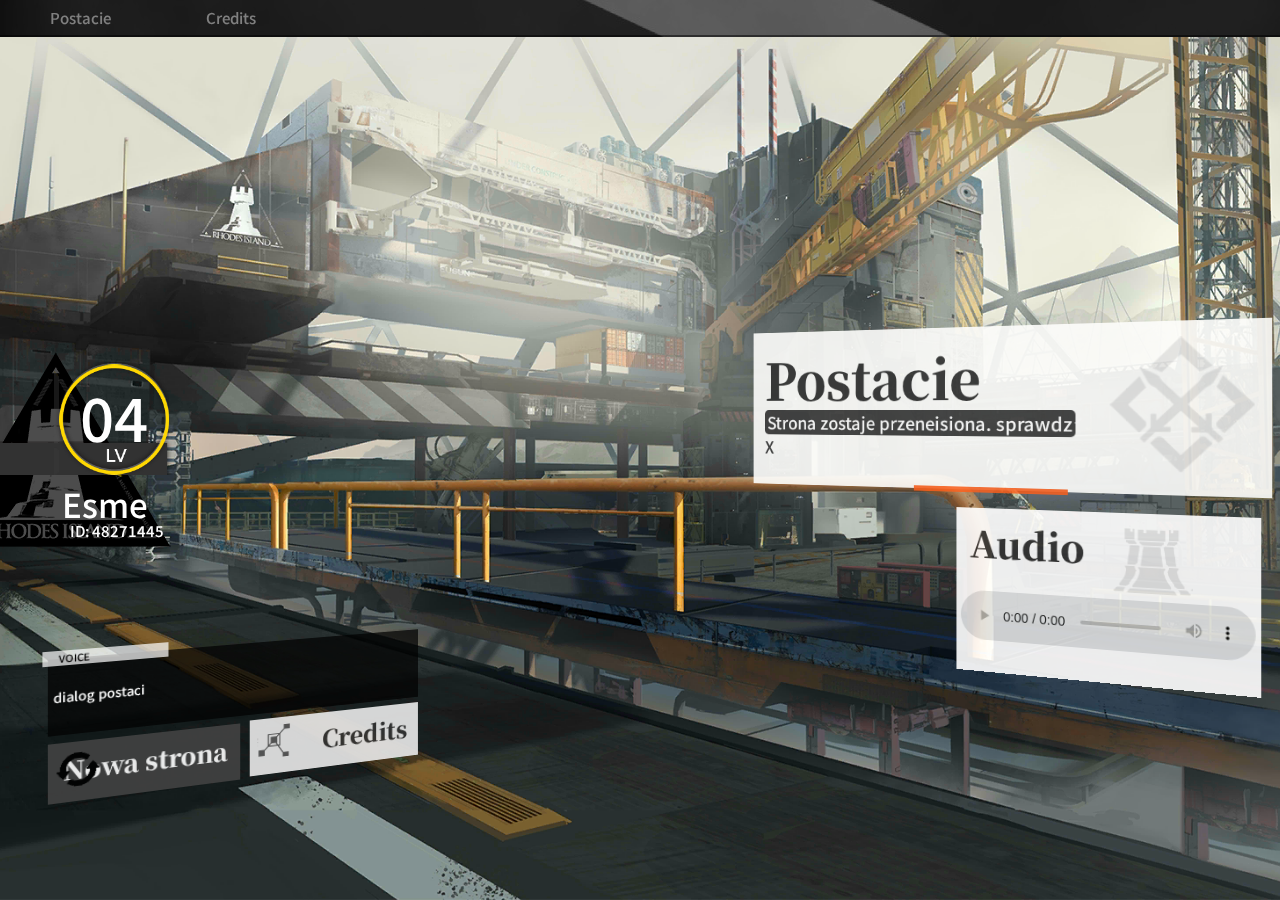
==== commit 8e5f8a6f: "alphA" ====
--- a/index.html
+++ b/index.html
@@ -61,9 +61,9 @@
                         <div class="dialog">dialog postaci</div>
                     </div>
                     <div class="bottom">
-                            <div class="reload" onclick="location.href='/EsmeChars/';" style="cursor: pointer;">
+                            <div class="reload" onclick="location.href='/Esmechars/';" style="cursor: pointer;">
                                 <div class="icon"></div>
-                                <div class="text">reload</div>
+                                <div class="text">Nowa strona</div>
                             </div> 
                             <div class="information" onclick="location.href='pages/credits.html';" style="cursor: pointer;">
                                 <div class="icon"></div>
@@ -79,8 +79,8 @@
                         <div class="content">
                             <div class="battle">
                                 <div class="text">Postacie</div>
-                                <div class="current">Aktualna ilosc postaci:</div>
-                                <div class="number">1</div>
+                                <div class="current">Strona zostaje przeneisiona. sprawdź </div>
+                                <div class="number">X</div>
                             </div>
                         </div>
                     </div>
